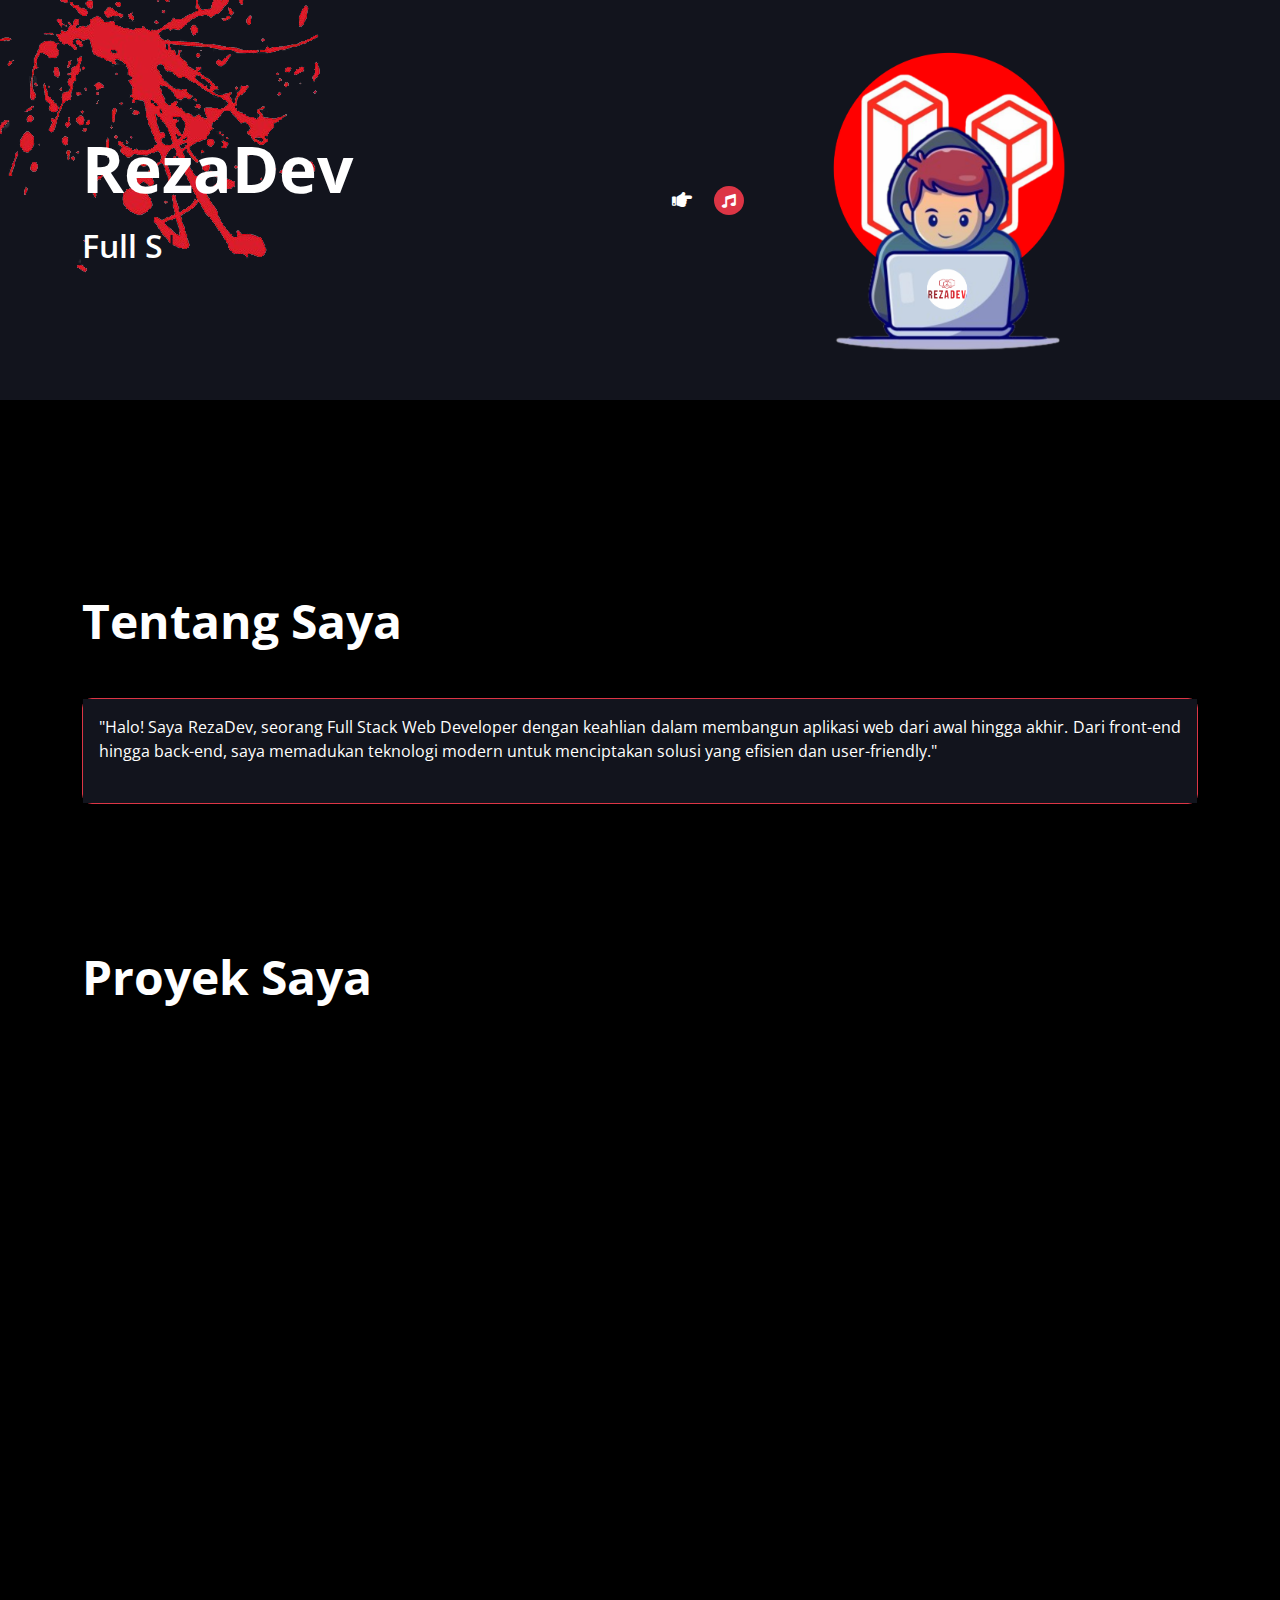
==== index.html @ 7cd66db4 "perbaikan pada bagian footer" ====
<!DOCTYPE html>
<html lang="en">

<head>
    <meta charset="utf-8">
    <title>My-Portfolio</title>
    <meta content="width=device-width, initial-scale=1.0" name="viewport">
    <meta content="" name="keywords">
    <meta content="" name="description">

    <!-- Favicon -->
    <link href="img/favicon.png" rel="icon">

    <!-- Google Web Fonts -->
    <link rel="preconnect" href="https://fonts.googleapis.com">
    <link rel="preconnect" href="https://fonts.gstatic.com" crossorigin>
    <link href="https://fonts.googleapis.com/css2?family=Open+Sans:wght@400;500;600;700;800&display=swap" rel="stylesheet"> 

    <!-- Icon Font Stylesheet -->
    <link href="https://cdnjs.cloudflare.com/ajax/libs/font-awesome/5.10.0/css/all.min.css" rel="stylesheet">
    <link href="https://cdn.jsdelivr.net/npm/bootstrap-icons@1.4.1/font/bootstrap-icons.css" rel="stylesheet">

    <!-- boostrap icon -->
    <link rel="stylesheet" href="https://cdn.jsdelivr.net/npm/bootstrap-icons@1.11.3/font/bootstrap-icons.min.css" />

    <!-- Libraries Stylesheet -->
    <link href="lib/animate/animate.min.css" rel="stylesheet">
    <link href="lib/lightbox/css/lightbox.min.css" rel="stylesheet">
    <link href="lib/owlcarousel/assets/owl.carousel.min.css" rel="stylesheet">

    <!-- Customized Bootstrap Stylesheet -->
    <link href="css/bootstrap.min.css" rel="stylesheet">

    <!-- Template Stylesheet -->
    <link href="css/style.css" rel="stylesheet">
    
    <style>
        /* akhir */
        /* styles.css */
        .shake-button {
        border: none;
        border-radius: 5px;
        cursor: pointer;
        transition: transform 0.2s ease;
        }

        .shake-button.shaking {
        animation: rotating 4s linear infinite;
        }
        .hand-point {
        font-size: 20px;
        background: none;
        border: none;
        color: #ffffff;
        cursor: pointer;
        animation: point 1.5s ease infinite;
        margin-right: 10px;
        }

        @keyframes point {
        0%,
        100% {
            transform: translateX(0);
        }
        50% {
            transform: translateX(-10px);
        }
        }

@keyframes rotating{
    from{
        transform: rotate(0);
    }
    to{
        transform: rotate(360deg);
    }
}
    </style>
</head>

<body data-bs-spy="scroll" data-bs-target=".navbar" data-bs-offset="51">
    <!-- Spinner Start -->
    <div id="spinner" class="show bg-white position-fixed translate-middle w-100 vh-100 top-50 start-50 d-flex align-items-center justify-content-center">
        <div class="spinner-border text-danger" style="width: 3rem; height: 3rem;" role="status">
            <span class="sr-only">Loading...</span>
        </div>
    </div>
    <!-- Spinner End -->


    <!-- Navbar Start -->
    <nav class="navbar navbar-expand-lg bg-white navbar-light fixed-top shadow py-lg-0 px-4 px-lg-5 wow fadeIn" data-wow-delay="0.1s">
        <a href="#" class="navbar-brand d-block d-lg-none">
            <h1 class="text-danger fw-bold m-0">RezaDev</h1>
        </a>
        <button type="button" class="navbar-toggler" data-bs-toggle="collapse" data-bs-target="#navbarCollapse">
            <span class="navbar-toggler-icon"></span>
        </button>
        <div class="collapse navbar-collapse justify-content-between py-4 py-lg-0" id="navbarCollapse">
            <div class="navbar-nav ms-auto py-0">
                <a href="#home" class="nav-item nav-link active">Utama</a>
                <a href="#about" class="nav-item nav-link">Tentang</a>
            </div>
            <div class="navbar-nav me-auto py-0">
                <a href="#project" class="nav-item nav-link">Proyek</a>
                <a href="#contact" class="nav-item nav-link">Kontak</a>
            </div>
        </div>
    </nav>
    <!-- Navbar End -->


    <!-- Header Start -->
    <div class="container-fluid bg-dark my-6 mt-0" id="home">
        <div class="container">
            <div class="row g-5 align-items-center">
                <div class="col-lg-6 py-6 pb-0 pt-lg-0">
                    <h1 class="display-3 mb-3">RezaDev</h1>
                    <h2 class="typed-text-output d-inline"></h2>
                    <div class="typed-text d-none">Full Stack Web Developer</div>
                </div>
                <div class="col-lg-6">
                    <!-- <div class="button-container"> -->
                        <button id="pointingHand" class="hand-point btn btn-danger btn-sm">
                            <i class="fa fa-hand-point-right"></i>
                        </button>
                        <button id="toggleButton" class="shake-button btn btn-danger btn-sm rounded-circle">
                            <i class="fa fa-music"></i>
                        </button>
                    <!-- </div> -->
                        <img class="img-fluid" src="img/profile.png" alt="" width="400px">
                </div>
            </div>
        </div>
    </div>
    <!-- Header End -->
   

    <!-- About Start -->
    <div class="container-xxl py-6" id="about">
        <div class="container">
            <div class="row g-5">
                <div class="col-lg-12 wow fadeInUp" data-wow-delay="0.1s">
                    <div class="d-flex align-items-center mb-5">
                        <div class="col-lg-6">
                            <h1 class="display-5 mb-0">Tentang Saya</h1>
                        </div>
                    </div>
                    <div class="card border-danger">
                        <div class="card-body bg-dark">
                            <p class="mb-4" style="text-align: justify;">"Halo! Saya RezaDev, seorang Full Stack Web Developer dengan keahlian dalam membangun aplikasi web dari awal hingga akhir. Dari front-end hingga back-end, saya memadukan teknologi modern untuk menciptakan solusi yang efisien dan user-friendly."</p>
                        </div>
                    </div>
                </div>
            </div>
        </div>
    </div>
    <!-- About End -->


    <!-- Projects Start -->
    <div class="container-xxl py-6 pt-5" id="project">
        <div class="container">
            <div class="row g-5 mb-5 align-items-center wow fadeInUp" data-wow-delay="0.1s">
                <div class="col-lg-6">
                    <h1 class="display-5 mb-0">Proyek Saya</h1>
                </div>
            </div>
            <div class="row g-4 portfolio-container wow fadeInUp" data-wow-delay="0.1s">
                <div class="col-lg-4 portfolio-item first">
                    <div class="card border-danger bg-dark">
                        <div class="portfolio-img rounded overflow-hidden">
                            <img class="img-fluid" src="img/project-1.png" alt="">
                            <div class="portfolio-btn">
                                <a class="btn btn-lg-square btn-outline-secondary border-2 mx-1" href="img/project-1.png" data-lightbox="portfolio"><i class="fa fa-eye"></i></a>
                                <a class="btn btn-lg-square btn-outline-secondary border-2 mx-1" href=""><i class="fa fa-link"></i></a>
                            </div>
                        </div>
                        <div class="card-body">
                            <p class="card-text">
                                Aplikasi Sistem Informasi Perpustakaan Berbasis Website.
                            </p>
                          <p class="card-text text-dark">
                            <button class="btn btn-success btn-sm">Perpustakaanku.</button>
                          </p>
                        </div>
                      </div>
                </div>
                <div class="col-lg-4 portfolio-item second">
                    <div class="card border-danger bg-dark">
                        <div class="portfolio-img rounded overflow-hidden">
                            <img class="img-fluid" src="img/project-2.png" alt=""> 
                            <div class="portfolio-btn">
                                <a class="btn btn-lg-square btn-outline-secondary border-2 mx-1" href="img/project-2.png" data-lightbox="portfolio"><i class="fa fa-eye"></i></a>
                                <a class="btn btn-lg-square btn-outline-secondary border-2 mx-1" href=""><i class="fa fa-link"></i></a>
                            </div>
                        </div>
                        <div class="card-body">
                            <p class="card-text">
                                Aplikasi Sistem Informasi Akademik Pengajuan Judul Skripsi Berbasis Website.
                            </p>
                          <p class="card-text">
                            <button class="btn btn-success btn-sm">SIM-PJS.</button>
                          </p>
                        </div>
                      </div>
                </div>
                <div class="col-lg-4 portfolio-item first">
                    <div class="card border-danger bg-dark">
                        <div class="portfolio-img rounded overflow-hidden">
                            <img class="img-fluid" src="img/project-3.png" alt=""> 
                            <div class="portfolio-btn">
                                <a class="btn btn-lg-square btn-outline-secondary border-2 mx-1" href="img/project-3.png" data-lightbox="portfolio"><i class="fa fa-eye"></i></a>
                                <a class="btn btn-lg-square btn-outline-secondary border-2 mx-1" href=""><i class="fa fa-link"></i></a>
                            </div>
                        </div>
                        <div class="card-body">
                            <p class="card-text" style="margin-bottom: 40px;">
                                Aplikasi My Portfolio Berbasis Website.
                            </p>
                          <p class="card-text">
                            <button class="btn btn-success btn-sm">Portfolio.</button>
                          </p>
                        </div>
                      </div>
                </div>
                <div class="col-lg-4 portfolio-item first">
                    <div class="card border-danger bg-dark">
                        <div class="portfolio-img rounded overflow-hidden">
                            <img class="img-fluid" src="img/project-4.png" alt=""> 
                            <div class="portfolio-btn">
                                <a class="btn btn-lg-square btn-outline-secondary border-2 mx-1" href="img/project-4.png" data-lightbox="portfolio"><i class="fa fa-eye"></i></a>
                                <a class="btn btn-lg-square btn-outline-secondary border-2 mx-1" href=""><i class="fa fa-link"></i></a>
                            </div>
                        </div>
                        <div class="card-body">
                            <p class="card-text" >
                                Aplikasi Sistem Informasi Voting Pemilihan Ketua & Wakil Osis Berbasis Website.
                            </p>
                          <p class="card-text">
                            <button class="btn btn-success btn-sm">E-Votkos.</button>
                          </p>
                        </div>
                      </div>
                </div>
                <div class="col-lg-4 portfolio-item first">
                    <div class="card border-danger bg-dark">
                        <div class="portfolio-img rounded overflow-hidden">
                            <img class="img-fluid" src="img/project-5.png" alt=""> 
                            <div class="portfolio-btn">
                                <a class="btn btn-lg-square btn-outline-secondary border-2 mx-1" href="img/project-5.png" data-lightbox="portfolio"><i class="fa fa-eye"></i></a>
                                <a class="btn btn-lg-square btn-outline-secondary border-2 mx-1" href=""><i class="fa fa-link"></i></a>
                            </div>
                        </div>
                        <div class="card-body">
                            <p class="card-text" style="margin-bottom: 18px;">
                                Aplikasi Pembelian dan Pemesanan Kopi Berbasis Website.
                            </p>
                          <p class="card-text">
                            <button class="btn btn-danger btn-sm">Tahap Development.</button>
                        </div>
                      </div>
                </div>
                <div class="col-lg-4 portfolio-item first">
                    <div class="card border-danger bg-dark">
                        <div class="portfolio-img rounded overflow-hidden">
                            <img class="img-fluid" src="img/project-6.png" alt=""> 
                            <div class="portfolio-btn">
                                <a class="btn btn-lg-square btn-outline-secondary border-2 mx-1" href="img/project-6.png" data-lightbox="portfolio"><i class="fa fa-eye"></i></a>
                                <a class="btn btn-lg-square btn-outline-secondary border-2 mx-1" href=""><i class="fa fa-link"></i></a>
                            </div>
                        </div>
                        <div class="card-body">
                            <p class="card-text" style="margin-bottom: 40px;">
                                Aplikasi Media Online Berbasis Website.
                            </p>
                          <p class="card-text">
                            <button class="btn btn-danger btn-sm">Tahap Development.</button>
                        </div>
                      </div>
                </div>
                <div class="col-lg-4 portfolio-item first">
                    <div class="card border-danger bg-dark">
                        <div class="portfolio-img rounded overflow-hidden">
                            <img class="img-fluid" src="img/project-7.png" alt=""> 
                            <div class="portfolio-btn">
                                <a class="btn btn-lg-square btn-outline-secondary border-2 mx-1" href="img/project-7.png" data-lightbox="portfolio"><i class="fa fa-eye"></i></a>
                                <a class="btn btn-lg-square btn-outline-secondary border-2 mx-1" href=""><i class="fa fa-link"></i></a>
                            </div>
                        </div>
                        <div class="card-body">
                            <p class="card-text" style="margin-bottom: 40px;">
                                Aplikasi Joki Tugas Website.
                            </p>
                          <p class="card-text">
                            <button class="btn btn-success btn-sm">Satus.</button>
                        </div>
                      </div>
                </div>
            </div>
        </div>
    </div>
    <!-- Projects End -->


    <!-- Contact Start -->
    <div class="container-xxl pb-5" id="contact">
        <div class="container py-5">
            <div class="row g-5 mb-5 wow fadeInUp" data-wow-delay="0.1s">
                <div class="col-lg-6">
                    <h1 class="display-5 mb-0">Mari Bekerja Sama</h1>
                </div>
            </div>
            <div class="row g-5">
                <div class="col-lg-12 col-md-12 wow fadeInUp" data-wow-delay="0.1s">
                    
                    <p class="mb-2">Ikuti saya:</p>
                    <div class="d-flex pt-2">
                        <a class="btn btn-square btn-danger me-2" href=""><i class="fab fa-twitter"></i></a>
                        <a class="btn btn-square btn-danger me-2" href=""><i class="fab fa-instagram"></i></a>
                        <a class="btn btn-square btn-danger me-2" href=""><i class="fab fa-facebook-f"></i></a>
                    </div>
                    <hr class="w-100">
                    <p class="mb-2">Telepon saya:</p>
                    <h3 class="fw-bold">+6282214883684</h3>
                    <hr class="w-100">
                    <p class="mb-2">Email saya:</p>
                    <h3 class="fw-bold">rezamarinda17@gmail.com</h3>
                    <hr class="w-100">
                </div>
            </div>
        </div>
    </div>
    <!-- Contact End -->


    <!-- Map Start -->
    <div class="container-xxl pt-5 px-0 wow fadeInUp" data-wow-delay="0.1s">
        <div class="container-xxl pt-5 px-0">
            <div class="bg-dark">
               <!-- map -->
            </div>
        </div>
    </div>
    <!-- Map End -->


    <!-- Copyright Start -->
    <div class="container-fluid bg-dark text-white py-4 mt-4">
            <div class="container">
                <div class="copyright">
                    <div class="row">
                        <div class="col-md-6 text-center text-md-start mb-3 mb-md-0">
                            &copy; <a class="border-bottom text-danger" href="https://rezamarinda.github.io/">RezaDev</a>, All Right Reserved.
                        </div>
                    </div>
                </div>
                <div class="footer-button">
                    <a href="#" class="footer-link"><i class="bi bi-house-door-fill"></i>Beranda</a>
                    <a href="#about" class="footer-link"><i class="bi bi-info-square-fill"></i>Tentang</a>
                    <a href="#project" class="footer-link"><i class="bi bi-clipboard2-check-fill"></i>Proyek</a>
                    <a href="#contact" class="footer-link"><i class="bi bi-whatsapp"></i>Kontak</a>
                  </div>
            </div>
        </div>
    </div>
    <!-- Copyright End -->
   
    <!-- audio -->
    <audio id="audioPlayer">
    <source src="audio/song.mp3" type="audio/mpeg" class="audio">
    Browser Anda tidak mendukung elemen audio.
    </audio>

    <!-- JavaScript Libraries -->
    <script src="https://code.jquery.com/jquery-3.4.1.min.js"></script>
    <script src="https://cdn.jsdelivr.net/npm/bootstrap@5.0.0/dist/js/bootstrap.bundle.min.js"></script>
    <script src="lib/wow/wow.min.js"></script>
    <script src="lib/easing/easing.min.js"></script>
    <script src="lib/waypoints/waypoints.min.js"></script>
    <script src="lib/typed/typed.min.js"></script>
    <script src="lib/counterup/counterup.min.js"></script>
    <script src="lib/owlcarousel/owl.carousel.min.js"></script>
    <script src="lib/isotope/isotope.pkgd.min.js"></script>
    <script src="lib/lightbox/js/lightbox.min.js"></script>

    <!-- Template Javascript -->
    <script src="js/main.js"></script>
    
    <script>
        document.addEventListener('DOMContentLoaded', function () {
        var toggleButton = document.getElementById('toggleButton');
        var audioPlayer = document.getElementById('audioPlayer');
        var pointingHand = document.getElementById('pointingHand');

        // Mulai memutar audio saat tombol musik ditekan
        toggleButton.addEventListener('click', function () {
            if (audioPlayer.paused) {
            audioPlayer.play(); // Memulai pemutaran audio
            toggleButton.innerHTML = '<i class="fa fa-compact-disc"></i>'; // Mengubah ikon ke naga (sesuai request sebelumnya)
            toggleButton.classList.add('shaking'); // Menambahkan kelas animasi
            pointingHand.style.visibility = 'hidden'; // Sembunyikan tombol tangan dengan mengatur visibilitas
            } else {
            audioPlayer.pause(); // Menghentikan pemutaran audio
            toggleButton.innerHTML = '<i class="fa fa-music"></i>'; // Mengubah ikon ke musik
            toggleButton.classList.remove('shaking'); // Menghapus kelas animasi
            pointingHand.style.visibility = 'visible'; // Tampilkan tombol tangan dengan mengatur visibilitas
            }
        });

        audioPlayer.addEventListener('ended', function () {
            toggleButton.classList.remove('shaking'); // Menghapus kelas animasi saat audio selesai
            toggleButton.innerHTML = '<i class="fa fa-music"></i>'; // Mengubah ikon ke musik saat audio selesai
            pointingHand.style.visibility = 'visible'; // Tampilkan kembali tombol tangan setelah lagu selesai
        });

        // Menambahkan fungsi klik pada tombol tangan yang akan menekan tombol musik
        pointingHand.addEventListener('click', function () {
            toggleButton.click();
        });
        });
    </script>
</body>

</html>
---- css/style.css ----
/********** Template CSS **********/

body {
  background-color: #000000;
}
h1 {
  color: #ffffff;
}
h2 {
  color: #ffffff;
}
h3 {
  color: #ffffff;
}
h4 {
  color: #ffffff;
}
h5 {
  color: #ffffff;
}
p {
  color: white;
}
:root {
  --primary: #6244c5;
  --secondary: #ffc448;
  --light: #fafafb;
  --dark: #12141d;
}

.back-to-top {
  position: fixed;
  display: none;
  right: 45px;
  bottom: 45px;
  z-index: 99;
}

.my-6 {
  margin-top: 6rem;
  margin-bottom: 6rem;
}

.py-6 {
  padding-top: 6rem;
  padding-bottom: 6rem;
}

/*** Spinner ***/
#spinner {
  opacity: 0;
  visibility: hidden;
  transition: opacity 0.5s ease-out, visibility 0s linear 0.5s;
  z-index: 99999;
}

#spinner.show {
  transition: opacity 0.5s ease-out, visibility 0s linear 0s;
  visibility: visible;
  opacity: 1;
}

/*** Button ***/
.btn {
  font-weight: 500;
  transition: 0.5s;
}

.btn.btn-primary,
.btn.btn-secondary {
  color: #ffffff;
}

.btn-square {
  width: 38px;
  height: 38px;
}

.btn-sm-square {
  width: 32px;
  height: 32px;
}

.btn-lg-square {
  width: 48px;
  height: 48px;
}

.btn-square,
.btn-sm-square,
.btn-lg-square {
  padding: 0;
  display: flex;
  align-items: center;
  justify-content: center;
  font-weight: normal;
}

/*** Navbar ***/
.navbar.fixed-top {
  display: none;
  transition: 0.5s;
}

.navbar .navbar-nav .nav-link {
  padding: 20px 15px;
  color: var(--dark);
  font-size: 18px;
  font-weight: 600;
  outline: none;
}

.navbar .navbar-nav .nav-link:hover,
.navbar .navbar-nav .nav-link.active {
  color: red;
}

@media (max-width: 991.98px) {
  .navbar .navbar-nav .nav-link {
    padding: 10px 0;
  }
}

/*** Header ***/
#home {
  margin-bottom: 6rem;
  background: url(../img/bg-header.png) left top no-repeat;
}

.typed-cursor {
  font-size: 30px;
  color: var(--dark);
}

.btn-play {
  position: relative;
  display: block;
  box-sizing: content-box;
  width: 16px;
  height: 26px;
  border-radius: 100%;
  border: none;
  outline: none !important;
  padding: 18px 20px 20px 28px;
  background: var(--primary);
}

.btn-play:before {
  content: '';
  position: absolute;
  z-index: 0;
  left: 50%;
  top: 50%;
  transform: translateX(-50%) translateY(-50%);
  display: block;
  width: 60px;
  height: 60px;
  background: var(--primary);
  border-radius: 100%;
  animation: pulse-border 1500ms ease-out infinite;
}

.btn-play:after {
  content: '';
  position: absolute;
  z-index: 1;
  left: 50%;
  top: 50%;
  transform: translateX(-50%) translateY(-50%);
  display: block;
  width: 60px;
  height: 60px;
  background: #ffffff;
  border-radius: 100%;
  transition: all 200ms;
}

.btn-play span {
  display: block;
  position: relative;
  z-index: 3;
  width: 0;
  height: 0;
  left: -1px;
  border-left: 16px solid var(--primary);
  border-top: 11px solid transparent;
  border-bottom: 11px solid transparent;
}

@keyframes pulse-border {
  0% {
    transform: translateX(-50%) translateY(-50%) translateZ(0) scale(1);
    opacity: 1;
  }

  100% {
    transform: translateX(-50%) translateY(-50%) translateZ(0) scale(2);
    opacity: 0;
  }
}

.modal-video .modal-dialog {
  position: relative;
  max-width: 800px;
  margin: 60px auto 0 auto;
}

.modal-video .modal-body {
  position: relative;
  padding: 0px;
}

.modal-video .close {
  position: absolute;
  width: 30px;
  height: 30px;
  right: 0px;
  top: -30px;
  z-index: 999;
  font-size: 30px;
  font-weight: normal;
  color: #ffffff;
  background: #000000;
  opacity: 1;
}

/*** About ***/

#about .years .display-1 {
  font-size: 10rem;
  line-height: 9rem;
}

#about .years h5 {
  letter-spacing: 30px;
  margin-right: -30px;
}

/*** Skills ***/
#skill .progress {
  height: 5px;
  border-radius: 5px;
}

#skill .progress .progress-bar {
  width: 0px;
  border-radius: 5px;
  transition: 3s;
}

#skill .nav-pills .nav-link {
  color: var(--dark);
}

#skill .nav-pills .nav-link.active {
  color: #ffffff;
}

#skill .tab-content hr {
  width: 30px;
}

/*** Project Portfolio ***/
#portfolio-flters li {
  display: inline-block;
  font-weight: 500;
  color: var(--dark);
  cursor: pointer;
  transition: 0.5s;
  border-bottom: 2px solid transparent;
}

#portfolio-flters li:hover,
#portfolio-flters li.active {
  color: var(--primary);
  border-color: var(--primary);
}

.portfolio-img {
  position: relative;
}

.portfolio-btn {
  position: absolute;
  width: 100%;
  height: 100%;
  top: 0;
  left: 0;
  background: rgba(98, 68, 197, 0.9);
  display: flex;
  align-items: flex-end;
  justify-content: flex-start;
  padding: 30px;
  padding-bottom: 100px !important;
  opacity: 0;
  transition: 0.5s;
}

.portfolio-item:hover .portfolio-btn {
  opacity: 1;
  padding-bottom: 30px !important;
}

/* footer start */
.copyright .row {
  display: block; /* Menampilkan tulisan copyright */
}

.footer-button {
  display: none; /* Sembunyikan tombol di desktop */
  position: fixed; /* Menempatkan tombol di bawah */
  bottom: 0;
  left: 0;
  right: 0;
  background-color: rgb(208, 17, 17); /* Warna latar belakang tombol */
  text-align: center;
  padding: 10px 0;
  box-shadow: 0 -2px 5px rgba(0, 0, 0, 0.3);
  justify-content: space-around; /* Mengatur tombol secara merata */
}

.footer-link {
  color: white; /* Warna teks */
  text-decoration: none; /* Menghilangkan garis bawah */
  font-size: 18px; /* Ukuran font */
  display: flex; /* Menggunakan flex untuk ikon dan teks */
  flex-direction: column; /* Mengatur ikon di atas teks */
  align-items: center; /* Mengatur konten di tengah */
}

.footer-link i {
  font-size: 24px; /* Ukuran ikon */
  margin-bottom: 5px; /* Ruang antara ikon dan teks */
}

.footer-link:hover {
  color: black;
}

/* Media Query untuk tampilan mobile */
@media (max-width: 768px) {
  .copyright {
    display: none; /* Sembunyikan tulisan copyright di mobile */
  }

  .footer-button {
    display: flex; /* Tampilkan tombol di mobile */
  }
}
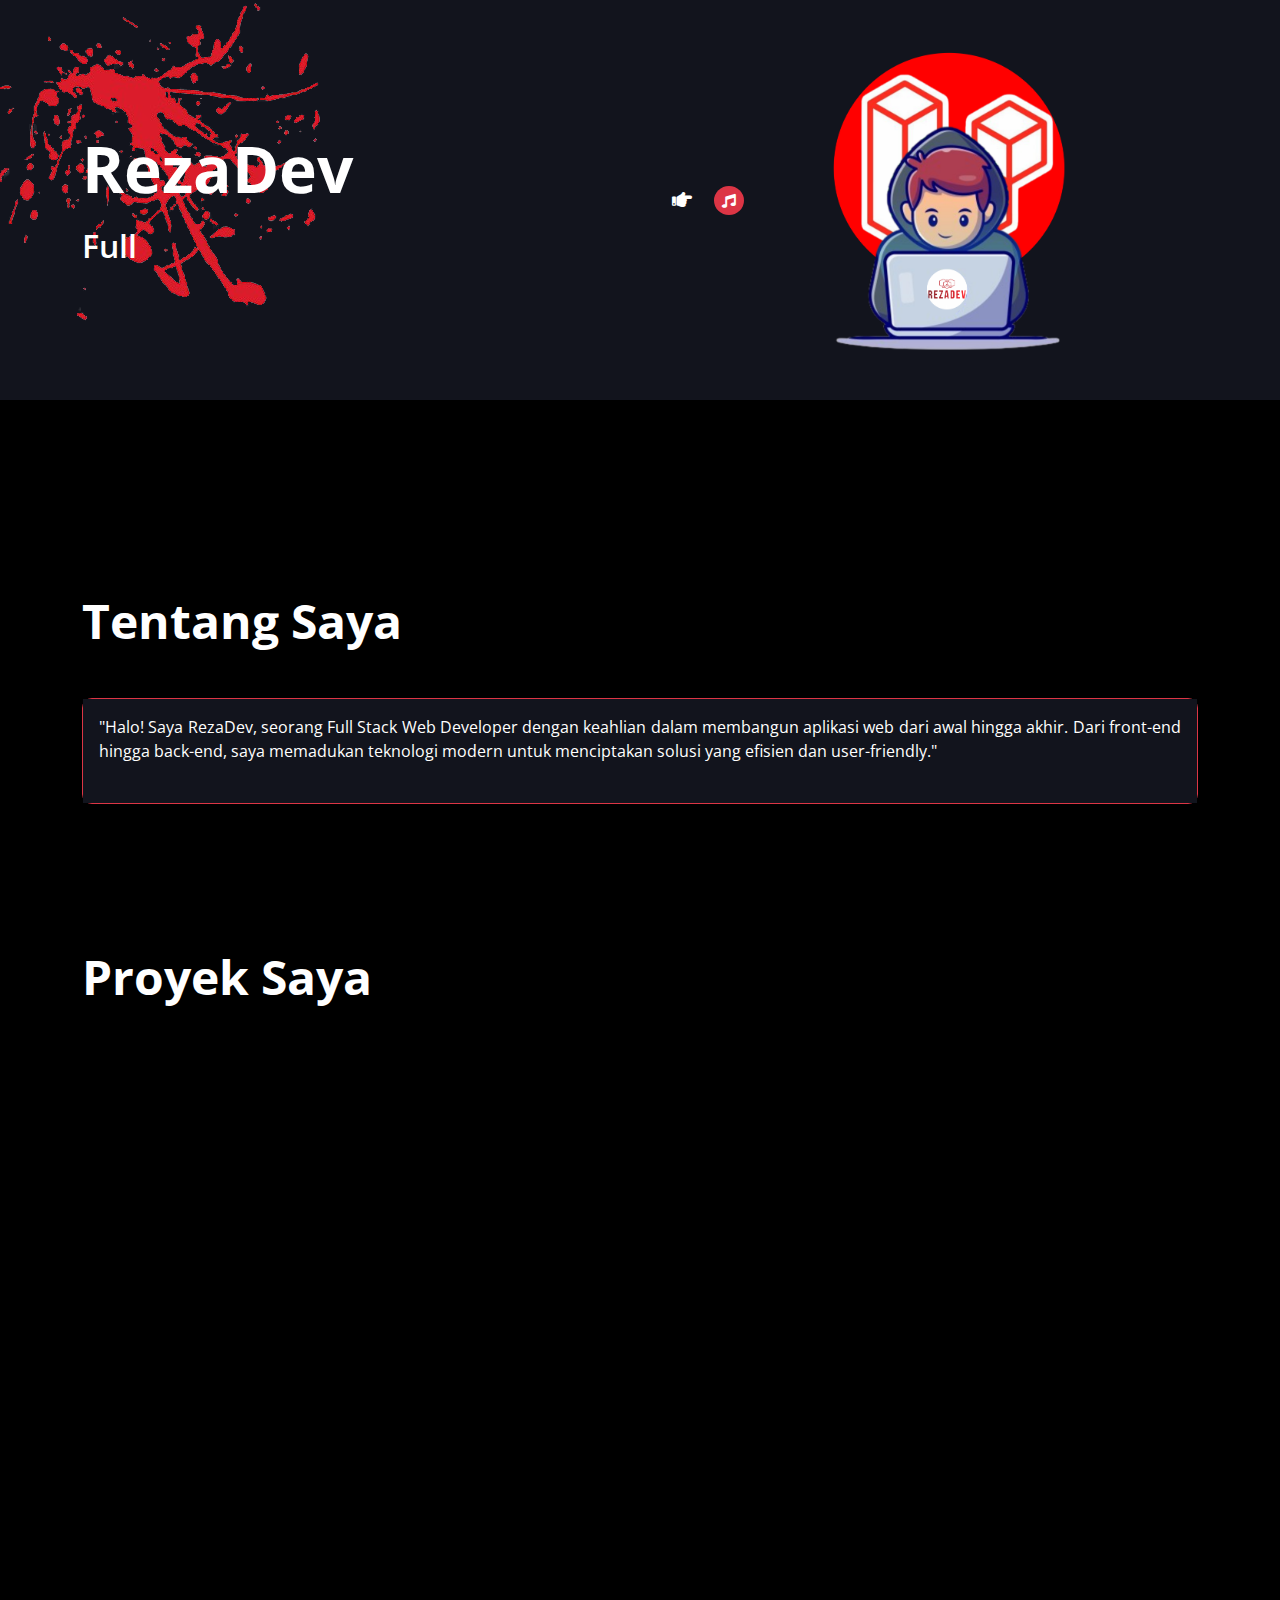
==== commit e8087483: "ubah musik dan juga tampilan" ====
--- a/index.html
+++ b/index.html
@@ -1,53 +1,51 @@
 <!DOCTYPE html>
 <html lang="en">
-
-<head>
-    <meta charset="utf-8">
+  <head>
+    <meta charset="utf-8" />
     <title>My-Portfolio</title>
-    <meta content="width=device-width, initial-scale=1.0" name="viewport">
-    <meta content="" name="keywords">
-    <meta content="" name="description">
+    <meta content="width=device-width, initial-scale=1.0" name="viewport" />
+    <meta content="RezaDev - Full Stack Web Developer" name="keywords" />
+    <meta content="Full Stack, Web Developer, PHP, Laravel, JavaScript, CSS, HTML" name="description" />
 
     <!-- Favicon -->
-    <link href="img/favicon.png" rel="icon">
+    <link href="img/favicon.png" rel="icon" />
 
     <!-- Google Web Fonts -->
-    <link rel="preconnect" href="https://fonts.googleapis.com">
-    <link rel="preconnect" href="https://fonts.gstatic.com" crossorigin>
-    <link href="https://fonts.googleapis.com/css2?family=Open+Sans:wght@400;500;600;700;800&display=swap" rel="stylesheet"> 
+    <link rel="preconnect" href="https://fonts.googleapis.com" />
+    <link rel="preconnect" href="https://fonts.gstatic.com" crossorigin />
+    <link href="https://fonts.googleapis.com/css2?family=Open+Sans:wght@400;500;600;700;800&display=swap" rel="stylesheet" />
 
     <!-- Icon Font Stylesheet -->
-    <link href="https://cdnjs.cloudflare.com/ajax/libs/font-awesome/5.10.0/css/all.min.css" rel="stylesheet">
-    <link href="https://cdn.jsdelivr.net/npm/bootstrap-icons@1.4.1/font/bootstrap-icons.css" rel="stylesheet">
+    <link href="https://cdnjs.cloudflare.com/ajax/libs/font-awesome/5.10.0/css/all.min.css" rel="stylesheet" />
 
     <!-- boostrap icon -->
     <link rel="stylesheet" href="https://cdn.jsdelivr.net/npm/bootstrap-icons@1.11.3/font/bootstrap-icons.min.css" />
 
     <!-- Libraries Stylesheet -->
-    <link href="lib/animate/animate.min.css" rel="stylesheet">
-    <link href="lib/lightbox/css/lightbox.min.css" rel="stylesheet">
-    <link href="lib/owlcarousel/assets/owl.carousel.min.css" rel="stylesheet">
+    <link href="lib/animate/animate.min.css" rel="stylesheet" />
+    <link href="lib/lightbox/css/lightbox.min.css" rel="stylesheet" />
+    <link href="lib/owlcarousel/assets/owl.carousel.min.css" rel="stylesheet" />
 
     <!-- Customized Bootstrap Stylesheet -->
-    <link href="css/bootstrap.min.css" rel="stylesheet">
+    <link href="css/bootstrap.min.css" rel="stylesheet" />
 
     <!-- Template Stylesheet -->
-    <link href="css/style.css" rel="stylesheet">
-    
+    <link href="css/style.css" rel="stylesheet" />
+
     <style>
-        /* akhir */
-        /* styles.css */
-        .shake-button {
+      /* akhir */
+      /* styles.css */
+      .shake-button {
         border: none;
         border-radius: 5px;
         cursor: pointer;
         transition: transform 0.2s ease;
-        }
-
-        .shake-button.shaking {
+      }
+
+      .shake-button.shaking {
         animation: rotating 4s linear infinite;
-        }
-        .hand-point {
+      }
+      .hand-point {
         font-size: 20px;
         background: none;
         border: none;
@@ -55,321 +53,310 @@
         cursor: pointer;
         animation: point 1.5s ease infinite;
         margin-right: 10px;
-        }
-
-        @keyframes point {
+      }
+
+      @keyframes point {
         0%,
         100% {
-            transform: translateX(0);
+          transform: translateX(0);
         }
         50% {
-            transform: translateX(-10px);
+          transform: translateX(-10px);
         }
+      }
+
+      @keyframes rotating {
+        from {
+          transform: rotate(0);
         }
-
-@keyframes rotating{
-    from{
-        transform: rotate(0);
-    }
-    to{
-        transform: rotate(360deg);
-    }
-}
+        to {
+          transform: rotate(360deg);
+        }
+      }
     </style>
-</head>
-
-<body data-bs-spy="scroll" data-bs-target=".navbar" data-bs-offset="51">
+  </head>
+
+  <body data-bs-spy="scroll" data-bs-target=".navbar" data-bs-offset="51">
     <!-- Spinner Start -->
     <div id="spinner" class="show bg-white position-fixed translate-middle w-100 vh-100 top-50 start-50 d-flex align-items-center justify-content-center">
-        <div class="spinner-border text-danger" style="width: 3rem; height: 3rem;" role="status">
-            <span class="sr-only">Loading...</span>
-        </div>
+      <div class="spinner-border text-danger" style="width: 3rem; height: 3rem" role="status">
+        <span class="sr-only">Loading...</span>
+      </div>
     </div>
     <!-- Spinner End -->
-
 
     <!-- Navbar Start -->
     <nav class="navbar navbar-expand-lg bg-white navbar-light fixed-top shadow py-lg-0 px-4 px-lg-5 wow fadeIn" data-wow-delay="0.1s">
-        <a href="#" class="navbar-brand d-block d-lg-none">
-            <h1 class="text-danger fw-bold m-0">RezaDev</h1>
+      <a href="#" class="navbar-brand d-block d-lg-none">
+        <h1 class="text-danger fw-bold m-0">
+          <img src="img/logo.png" width="45px" alt="Logo RezaDev" />
+          RezaDev
+        </h1>
+      </a>
+
+      <button type="button" class="navbar-toggler" data-bs-toggle="collapse" data-bs-target="#navbarCollapse">
+        <span class="navbar-toggler-icon"></span>
+      </button>
+      <div class="collapse navbar-collapse justify-content-between py-4 py-lg-0" id="navbarCollapse">
+        <div class="navbar-nav ms-auto py-0">
+          <a href="#home" class="nav-item nav-link active">Utama</a>
+          <a href="#about" class="nav-item nav-link">Tentang</a>
+        </div>
+        <a href="#" class="navbar-brand-img d-block">
+          <img src="img/logo.png" width="80px" alt="Logo RezaDev" />
         </a>
-        <button type="button" class="navbar-toggler" data-bs-toggle="collapse" data-bs-target="#navbarCollapse">
-            <span class="navbar-toggler-icon"></span>
-        </button>
-        <div class="collapse navbar-collapse justify-content-between py-4 py-lg-0" id="navbarCollapse">
-            <div class="navbar-nav ms-auto py-0">
-                <a href="#home" class="nav-item nav-link active">Utama</a>
-                <a href="#about" class="nav-item nav-link">Tentang</a>
-            </div>
-            <div class="navbar-nav me-auto py-0">
-                <a href="#project" class="nav-item nav-link">Proyek</a>
-                <a href="#contact" class="nav-item nav-link">Kontak</a>
-            </div>
-        </div>
+        <div class="navbar-nav me-auto py-0">
+          <a href="#project" class="nav-item nav-link">Proyek</a>
+          <a href="#contact" class="nav-item nav-link">Kontak</a>
+        </div>
+      </div>
     </nav>
     <!-- Navbar End -->
 
-
     <!-- Header Start -->
     <div class="container-fluid bg-dark my-6 mt-0" id="home">
-        <div class="container">
-            <div class="row g-5 align-items-center">
-                <div class="col-lg-6 py-6 pb-0 pt-lg-0">
-                    <h1 class="display-3 mb-3">RezaDev</h1>
-                    <h2 class="typed-text-output d-inline"></h2>
-                    <div class="typed-text d-none">Full Stack Web Developer</div>
-                </div>
-                <div class="col-lg-6">
-                    <!-- <div class="button-container"> -->
-                        <button id="pointingHand" class="hand-point btn btn-danger btn-sm">
-                            <i class="fa fa-hand-point-right"></i>
-                        </button>
-                        <button id="toggleButton" class="shake-button btn btn-danger btn-sm rounded-circle">
-                            <i class="fa fa-music"></i>
-                        </button>
-                    <!-- </div> -->
-                        <img class="img-fluid" src="img/profile.png" alt="" width="400px">
-                </div>
-            </div>
-        </div>
+      <div class="tech-lines-container"></div>
+      <div class="container">
+        <div class="row g-5 align-items-center">
+          <div class="col-lg-6 py-6 pb-0 pt-lg-0">
+            <h1 class="display-3 mb-3">RezaDev</h1>
+            <h2 class="typed-text-output d-inline"></h2>
+            <div class="typed-text d-none">Full Stack Web Developer</div>
+          </div>
+          <div class="col-lg-6">
+            <!-- <div class="button-container"> -->
+            <button id="pointingHand" class="hand-point btn btn-danger btn-sm">
+              <i class="fa fa-hand-point-right"></i>
+            </button>
+            <button id="toggleButton" class="shake-button btn btn-danger btn-sm rounded-circle">
+              <i class="fa fa-music"></i>
+            </button>
+            <!-- </div> -->
+            <img class="img-fluid" src="img/profile.png" alt="" width="400px" />
+          </div>
+        </div>
+      </div>
     </div>
     <!-- Header End -->
-   
 
     <!-- About Start -->
     <div class="container-xxl py-6" id="about">
-        <div class="container">
-            <div class="row g-5">
-                <div class="col-lg-12 wow fadeInUp" data-wow-delay="0.1s">
-                    <div class="d-flex align-items-center mb-5">
-                        <div class="col-lg-6">
-                            <h1 class="display-5 mb-0">Tentang Saya</h1>
-                        </div>
-                    </div>
-                    <div class="card border-danger">
-                        <div class="card-body bg-dark">
-                            <p class="mb-4" style="text-align: justify;">"Halo! Saya RezaDev, seorang Full Stack Web Developer dengan keahlian dalam membangun aplikasi web dari awal hingga akhir. Dari front-end hingga back-end, saya memadukan teknologi modern untuk menciptakan solusi yang efisien dan user-friendly."</p>
-                        </div>
-                    </div>
-                </div>
-            </div>
-        </div>
+      <div class="container">
+        <div class="row g-5">
+          <div class="col-lg-12 wow fadeInUp" data-wow-delay="0.1s">
+            <div class="d-flex align-items-center mb-5">
+              <div class="col-lg-6">
+                <h1 class="display-5 mb-0">Tentang Saya</h1>
+              </div>
+            </div>
+            <div class="card border-danger">
+              <div class="card-body bg-dark">
+                <p class="mb-4" style="text-align: justify">
+                  "Halo! Saya RezaDev, seorang Full Stack Web Developer dengan keahlian dalam membangun aplikasi web dari awal hingga akhir. Dari front-end hingga back-end, saya memadukan teknologi modern untuk menciptakan solusi yang
+                  efisien dan user-friendly."
+                </p>
+              </div>
+            </div>
+          </div>
+        </div>
+      </div>
     </div>
     <!-- About End -->
-
 
     <!-- Projects Start -->
     <div class="container-xxl py-6 pt-5" id="project">
-        <div class="container">
-            <div class="row g-5 mb-5 align-items-center wow fadeInUp" data-wow-delay="0.1s">
-                <div class="col-lg-6">
-                    <h1 class="display-5 mb-0">Proyek Saya</h1>
-                </div>
-            </div>
-            <div class="row g-4 portfolio-container wow fadeInUp" data-wow-delay="0.1s">
-                <div class="col-lg-4 portfolio-item first">
-                    <div class="card border-danger bg-dark">
-                        <div class="portfolio-img rounded overflow-hidden">
-                            <img class="img-fluid" src="img/project-1.png" alt="">
-                            <div class="portfolio-btn">
-                                <a class="btn btn-lg-square btn-outline-secondary border-2 mx-1" href="img/project-1.png" data-lightbox="portfolio"><i class="fa fa-eye"></i></a>
-                                <a class="btn btn-lg-square btn-outline-secondary border-2 mx-1" href=""><i class="fa fa-link"></i></a>
-                            </div>
-                        </div>
-                        <div class="card-body">
-                            <p class="card-text">
-                                Aplikasi Sistem Informasi Perpustakaan Berbasis Website.
-                            </p>
-                          <p class="card-text text-dark">
-                            <button class="btn btn-success btn-sm">Perpustakaanku.</button>
-                          </p>
-                        </div>
-                      </div>
-                </div>
-                <div class="col-lg-4 portfolio-item second">
-                    <div class="card border-danger bg-dark">
-                        <div class="portfolio-img rounded overflow-hidden">
-                            <img class="img-fluid" src="img/project-2.png" alt=""> 
-                            <div class="portfolio-btn">
-                                <a class="btn btn-lg-square btn-outline-secondary border-2 mx-1" href="img/project-2.png" data-lightbox="portfolio"><i class="fa fa-eye"></i></a>
-                                <a class="btn btn-lg-square btn-outline-secondary border-2 mx-1" href=""><i class="fa fa-link"></i></a>
-                            </div>
-                        </div>
-                        <div class="card-body">
-                            <p class="card-text">
-                                Aplikasi Sistem Informasi Akademik Pengajuan Judul Skripsi Berbasis Website.
-                            </p>
-                          <p class="card-text">
-                            <button class="btn btn-success btn-sm">SIM-PJS.</button>
-                          </p>
-                        </div>
-                      </div>
-                </div>
-                <div class="col-lg-4 portfolio-item first">
-                    <div class="card border-danger bg-dark">
-                        <div class="portfolio-img rounded overflow-hidden">
-                            <img class="img-fluid" src="img/project-3.png" alt=""> 
-                            <div class="portfolio-btn">
-                                <a class="btn btn-lg-square btn-outline-secondary border-2 mx-1" href="img/project-3.png" data-lightbox="portfolio"><i class="fa fa-eye"></i></a>
-                                <a class="btn btn-lg-square btn-outline-secondary border-2 mx-1" href=""><i class="fa fa-link"></i></a>
-                            </div>
-                        </div>
-                        <div class="card-body">
-                            <p class="card-text" style="margin-bottom: 40px;">
-                                Aplikasi My Portfolio Berbasis Website.
-                            </p>
-                          <p class="card-text">
-                            <button class="btn btn-success btn-sm">Portfolio.</button>
-                          </p>
-                        </div>
-                      </div>
-                </div>
-                <div class="col-lg-4 portfolio-item first">
-                    <div class="card border-danger bg-dark">
-                        <div class="portfolio-img rounded overflow-hidden">
-                            <img class="img-fluid" src="img/project-4.png" alt=""> 
-                            <div class="portfolio-btn">
-                                <a class="btn btn-lg-square btn-outline-secondary border-2 mx-1" href="img/project-4.png" data-lightbox="portfolio"><i class="fa fa-eye"></i></a>
-                                <a class="btn btn-lg-square btn-outline-secondary border-2 mx-1" href=""><i class="fa fa-link"></i></a>
-                            </div>
-                        </div>
-                        <div class="card-body">
-                            <p class="card-text" >
-                                Aplikasi Sistem Informasi Voting Pemilihan Ketua & Wakil Osis Berbasis Website.
-                            </p>
-                          <p class="card-text">
-                            <button class="btn btn-success btn-sm">E-Votkos.</button>
-                          </p>
-                        </div>
-                      </div>
-                </div>
-                <div class="col-lg-4 portfolio-item first">
-                    <div class="card border-danger bg-dark">
-                        <div class="portfolio-img rounded overflow-hidden">
-                            <img class="img-fluid" src="img/project-5.png" alt=""> 
-                            <div class="portfolio-btn">
-                                <a class="btn btn-lg-square btn-outline-secondary border-2 mx-1" href="img/project-5.png" data-lightbox="portfolio"><i class="fa fa-eye"></i></a>
-                                <a class="btn btn-lg-square btn-outline-secondary border-2 mx-1" href=""><i class="fa fa-link"></i></a>
-                            </div>
-                        </div>
-                        <div class="card-body">
-                            <p class="card-text" style="margin-bottom: 18px;">
-                                Aplikasi Pembelian dan Pemesanan Kopi Berbasis Website.
-                            </p>
-                          <p class="card-text">
-                            <button class="btn btn-danger btn-sm">Tahap Development.</button>
-                        </div>
-                      </div>
-                </div>
-                <div class="col-lg-4 portfolio-item first">
-                    <div class="card border-danger bg-dark">
-                        <div class="portfolio-img rounded overflow-hidden">
-                            <img class="img-fluid" src="img/project-6.png" alt=""> 
-                            <div class="portfolio-btn">
-                                <a class="btn btn-lg-square btn-outline-secondary border-2 mx-1" href="img/project-6.png" data-lightbox="portfolio"><i class="fa fa-eye"></i></a>
-                                <a class="btn btn-lg-square btn-outline-secondary border-2 mx-1" href=""><i class="fa fa-link"></i></a>
-                            </div>
-                        </div>
-                        <div class="card-body">
-                            <p class="card-text" style="margin-bottom: 40px;">
-                                Aplikasi Media Online Berbasis Website.
-                            </p>
-                          <p class="card-text">
-                            <button class="btn btn-danger btn-sm">Tahap Development.</button>
-                        </div>
-                      </div>
-                </div>
-                <div class="col-lg-4 portfolio-item first">
-                    <div class="card border-danger bg-dark">
-                        <div class="portfolio-img rounded overflow-hidden">
-                            <img class="img-fluid" src="img/project-7.png" alt=""> 
-                            <div class="portfolio-btn">
-                                <a class="btn btn-lg-square btn-outline-secondary border-2 mx-1" href="img/project-7.png" data-lightbox="portfolio"><i class="fa fa-eye"></i></a>
-                                <a class="btn btn-lg-square btn-outline-secondary border-2 mx-1" href=""><i class="fa fa-link"></i></a>
-                            </div>
-                        </div>
-                        <div class="card-body">
-                            <p class="card-text" style="margin-bottom: 40px;">
-                                Aplikasi Joki Tugas Website.
-                            </p>
-                          <p class="card-text">
-                            <button class="btn btn-success btn-sm">Satus.</button>
-                        </div>
-                      </div>
-                </div>
-            </div>
-        </div>
+      <div class="container">
+        <div class="row g-5 mb-5 align-items-center wow fadeInUp" data-wow-delay="0.1s">
+          <div class="col-lg-6">
+            <h1 class="display-5 mb-0">Proyek Saya</h1>
+          </div>
+        </div>
+        <div class="row g-4 portfolio-container wow fadeInUp" data-wow-delay="0.1s">
+          <div class="col-lg-4 portfolio-item first">
+            <div class="card border-danger bg-dark">
+              <div class="portfolio-img rounded overflow-hidden">
+                <img class="img-fluid" src="img/project-1.png" alt="" />
+                <div class="portfolio-btn">
+                  <a class="btn btn-lg-square btn-outline-secondary border-2 mx-1" href="img/project-1.png" data-lightbox="portfolio"><i class="fa fa-eye"></i></a>
+                  <a class="btn btn-lg-square btn-outline-secondary border-2 mx-1" href=""><i class="fa fa-link"></i></a>
+                </div>
+              </div>
+              <div class="card-body">
+                <p class="card-text">Aplikasi Sistem Informasi Perpustakaan Berbasis Website.</p>
+                <p class="card-text text-dark">
+                  <button class="btn btn-success btn-sm">Perpustakaanku.</button>
+                </p>
+              </div>
+            </div>
+          </div>
+          <div class="col-lg-4 portfolio-item second">
+            <div class="card border-danger bg-dark">
+              <div class="portfolio-img rounded overflow-hidden">
+                <img class="img-fluid" src="img/project-2.png" alt="" />
+                <div class="portfolio-btn">
+                  <a class="btn btn-lg-square btn-outline-secondary border-2 mx-1" href="img/project-2.png" data-lightbox="portfolio"><i class="fa fa-eye"></i></a>
+                  <a class="btn btn-lg-square btn-outline-secondary border-2 mx-1" href=""><i class="fa fa-link"></i></a>
+                </div>
+              </div>
+              <div class="card-body">
+                <p class="card-text">Aplikasi Sistem Informasi Akademik Pengajuan Judul Skripsi Berbasis Website.</p>
+                <p class="card-text">
+                  <button class="btn btn-success btn-sm">SIM-PJS.</button>
+                </p>
+              </div>
+            </div>
+          </div>
+          <div class="col-lg-4 portfolio-item first">
+            <div class="card border-danger bg-dark">
+              <div class="portfolio-img rounded overflow-hidden">
+                <img class="img-fluid" src="img/project-3.png" alt="" />
+                <div class="portfolio-btn">
+                  <a class="btn btn-lg-square btn-outline-secondary border-2 mx-1" href="img/project-3.png" data-lightbox="portfolio"><i class="fa fa-eye"></i></a>
+                  <a class="btn btn-lg-square btn-outline-secondary border-2 mx-1" href=""><i class="fa fa-link"></i></a>
+                </div>
+              </div>
+              <div class="card-body">
+                <p class="card-text" style="margin-bottom: 40px">Aplikasi My Portfolio Berbasis Website.</p>
+                <p class="card-text">
+                  <button class="btn btn-success btn-sm">Portfolio.</button>
+                </p>
+              </div>
+            </div>
+          </div>
+          <div class="col-lg-4 portfolio-item first">
+            <div class="card border-danger bg-dark">
+              <div class="portfolio-img rounded overflow-hidden">
+                <img class="img-fluid" src="img/project-4.png" alt="" />
+                <div class="portfolio-btn">
+                  <a class="btn btn-lg-square btn-outline-secondary border-2 mx-1" href="img/project-4.png" data-lightbox="portfolio"><i class="fa fa-eye"></i></a>
+                  <a class="btn btn-lg-square btn-outline-secondary border-2 mx-1" href=""><i class="fa fa-link"></i></a>
+                </div>
+              </div>
+              <div class="card-body">
+                <p class="card-text">Aplikasi Sistem Informasi Voting Pemilihan Ketua & Wakil Osis Berbasis Website.</p>
+                <p class="card-text">
+                  <button class="btn btn-success btn-sm">E-Votkos.</button>
+                </p>
+              </div>
+            </div>
+          </div>
+          <div class="col-lg-4 portfolio-item first">
+            <div class="card border-danger bg-dark">
+              <div class="portfolio-img rounded overflow-hidden">
+                <img class="img-fluid" src="img/project-5.png" alt="" />
+                <div class="portfolio-btn">
+                  <a class="btn btn-lg-square btn-outline-secondary border-2 mx-1" href="img/project-5.png" data-lightbox="portfolio"><i class="fa fa-eye"></i></a>
+                  <a class="btn btn-lg-square btn-outline-secondary border-2 mx-1" href=""><i class="fa fa-link"></i></a>
+                </div>
+              </div>
+              <div class="card-body">
+                <p class="card-text" style="margin-bottom: 18px">Aplikasi Pembelian dan Pemesanan Kopi Berbasis Website.</p>
+                <p class="card-text">
+                  <button class="btn btn-danger btn-sm">Tahap Development.</button>
+                </p>
+              </div>
+            </div>
+          </div>
+          <div class="col-lg-4 portfolio-item first">
+            <div class="card border-danger bg-dark">
+              <div class="portfolio-img rounded overflow-hidden">
+                <img class="img-fluid" src="img/project-6.png" alt="" />
+                <div class="portfolio-btn">
+                  <a class="btn btn-lg-square btn-outline-secondary border-2 mx-1" href="img/project-6.png" data-lightbox="portfolio"><i class="fa fa-eye"></i></a>
+                  <a class="btn btn-lg-square btn-outline-secondary border-2 mx-1" href=""><i class="fa fa-link"></i></a>
+                </div>
+              </div>
+              <div class="card-body">
+                <p class="card-text" style="margin-bottom: 40px">Aplikasi Media Online Berbasis Website.</p>
+                <p class="card-text">
+                  <button class="btn btn-danger btn-sm">Tahap Development.</button>
+                </p>
+              </div>
+            </div>
+          </div>
+          <div class="col-lg-4 portfolio-item first">
+            <div class="card border-danger bg-dark">
+              <div class="portfolio-img rounded overflow-hidden">
+                <img class="img-fluid" src="img/project-7.png" alt="" />
+                <div class="portfolio-btn">
+                  <a class="btn btn-lg-square btn-outline-secondary border-2 mx-1" href="img/project-7.png" data-lightbox="portfolio"><i class="fa fa-eye"></i></a>
+                  <a class="btn btn-lg-square btn-outline-secondary border-2 mx-1" href=""><i class="fa fa-link"></i></a>
+                </div>
+              </div>
+              <div class="card-body">
+                <p class="card-text" style="margin-bottom: 40px">Aplikasi Joki Tugas Website.</p>
+                <p class="card-text">
+                  <button class="btn btn-success btn-sm">Satus.</button>
+                </p>
+              </div>
+            </div>
+          </div>
+        </div>
+      </div>
     </div>
     <!-- Projects End -->
-
 
     <!-- Contact Start -->
     <div class="container-xxl pb-5" id="contact">
-        <div class="container py-5">
-            <div class="row g-5 mb-5 wow fadeInUp" data-wow-delay="0.1s">
-                <div class="col-lg-6">
-                    <h1 class="display-5 mb-0">Mari Bekerja Sama</h1>
-                </div>
-            </div>
-            <div class="row g-5">
-                <div class="col-lg-12 col-md-12 wow fadeInUp" data-wow-delay="0.1s">
-                    
-                    <p class="mb-2">Ikuti saya:</p>
-                    <div class="d-flex pt-2">
-                        <a class="btn btn-square btn-danger me-2" href=""><i class="fab fa-twitter"></i></a>
-                        <a class="btn btn-square btn-danger me-2" href=""><i class="fab fa-instagram"></i></a>
-                        <a class="btn btn-square btn-danger me-2" href=""><i class="fab fa-facebook-f"></i></a>
-                    </div>
-                    <hr class="w-100">
-                    <p class="mb-2">Telepon saya:</p>
-                    <h3 class="fw-bold">+6282214883684</h3>
-                    <hr class="w-100">
-                    <p class="mb-2">Email saya:</p>
-                    <h3 class="fw-bold">rezamarinda17@gmail.com</h3>
-                    <hr class="w-100">
-                </div>
-            </div>
-        </div>
+      <div class="container py-5">
+        <div class="row g-5 mb-5 wow fadeInUp" data-wow-delay="0.1s">
+          <div class="col-lg-6">
+            <h1 class="display-5 mb-0">Mari Bekerja Sama</h1>
+          </div>
+        </div>
+        <div class="row g-5">
+          <div class="col-lg-12 col-md-12 wow fadeInUp" data-wow-delay="0.1s">
+            <p class="mb-2">Ikuti saya:</p>
+            <div class="d-flex pt-2">
+              <a class="btn btn-square btn-danger me-2" href=""><i class="fab fa-twitter"></i></a>
+              <a class="btn btn-square btn-danger me-2" href=""><i class="fab fa-instagram"></i></a>
+              <a class="btn btn-square btn-danger me-2" href=""><i class="fab fa-facebook-f"></i></a>
+            </div>
+            <hr class="w-100" />
+            <p class="mb-2">Telepon saya:</p>
+            <h3 class="fw-bold">+6282214883684</h3>
+            <hr class="w-100" />
+            <p class="mb-2">Email saya:</p>
+            <h3 class="fw-bold">rezamarinda17@gmail.com</h3>
+            <hr class="w-100" />
+          </div>
+        </div>
+      </div>
     </div>
     <!-- Contact End -->
-
 
     <!-- Map Start -->
     <div class="container-xxl pt-5 px-0 wow fadeInUp" data-wow-delay="0.1s">
-        <div class="container-xxl pt-5 px-0">
-            <div class="bg-dark">
-               <!-- map -->
-            </div>
-        </div>
+      <div class="container-xxl pt-5 px-0">
+        <div class="bg-dark">
+          <!-- map -->
+        </div>
+      </div>
     </div>
     <!-- Map End -->
-
 
     <!-- Copyright Start -->
     <div class="container-fluid bg-dark text-white py-4 mt-4">
-            <div class="container">
-                <div class="copyright">
-                    <div class="row">
-                        <div class="col-md-6 text-center text-md-start mb-3 mb-md-0">
-                            &copy; <a class="border-bottom text-danger" href="https://rezamarinda.github.io/">RezaDev</a>, All Right Reserved.
-                        </div>
-                    </div>
-                </div>
-                <div class="footer-button">
-                    <a href="#" class="footer-link"><i class="bi bi-house-door-fill"></i>Beranda</a>
-                    <a href="#about" class="footer-link"><i class="bi bi-info-square-fill"></i>Tentang</a>
-                    <a href="#project" class="footer-link"><i class="bi bi-clipboard2-check-fill"></i>Proyek</a>
-                    <a href="#contact" class="footer-link"><i class="bi bi-whatsapp"></i>Kontak</a>
-                  </div>
-            </div>
-        </div>
+      <div class="container">
+        <div class="copyright">
+          <div class="row">
+            <div class="col-md-6 text-center text-md-start mb-3 mb-md-0">&copy; <a class="border-bottom text-danger" href="https://rezamarinda.github.io/">RezaDev</a>, All Right Reserved.</div>
+          </div>
+        </div>
+        <div class="footer-button footerbutton">
+          <a href="#home" class="footer-link"><i class="bi bi-house-door-fill"></i>Beranda</a>
+          <a href="#about" class="footer-link"><i class="bi bi-info-square-fill"></i>Tentang</a>
+          <a href="#project" class="footer-link"><i class="bi bi-clipboard2-check-fill"></i>Proyek</a>
+          <a href="#contact" class="footer-link"><i class="bi bi-whatsapp"></i>Kontak</a>
+        </div>
+      </div>
     </div>
     <!-- Copyright End -->
-   
+
     <!-- audio -->
     <audio id="audioPlayer">
-    <source src="audio/song.mp3" type="audio/mpeg" class="audio">
-    Browser Anda tidak mendukung elemen audio.
+      <source src="audio/song.mp3" type="audio/mpeg" class="audio" />
+      Browser Anda tidak mendukung elemen audio.
     </audio>
 
     <!-- JavaScript Libraries -->
@@ -386,40 +373,39 @@
 
     <!-- Template Javascript -->
     <script src="js/main.js"></script>
-    
+
     <script>
-        document.addEventListener('DOMContentLoaded', function () {
+      document.addEventListener('DOMContentLoaded', function () {
         var toggleButton = document.getElementById('toggleButton');
         var audioPlayer = document.getElementById('audioPlayer');
         var pointingHand = document.getElementById('pointingHand');
 
         // Mulai memutar audio saat tombol musik ditekan
         toggleButton.addEventListener('click', function () {
-            if (audioPlayer.paused) {
+          if (audioPlayer.paused) {
             audioPlayer.play(); // Memulai pemutaran audio
             toggleButton.innerHTML = '<i class="fa fa-compact-disc"></i>'; // Mengubah ikon ke naga (sesuai request sebelumnya)
             toggleButton.classList.add('shaking'); // Menambahkan kelas animasi
             pointingHand.style.visibility = 'hidden'; // Sembunyikan tombol tangan dengan mengatur visibilitas
-            } else {
+          } else {
             audioPlayer.pause(); // Menghentikan pemutaran audio
             toggleButton.innerHTML = '<i class="fa fa-music"></i>'; // Mengubah ikon ke musik
             toggleButton.classList.remove('shaking'); // Menghapus kelas animasi
             pointingHand.style.visibility = 'visible'; // Tampilkan tombol tangan dengan mengatur visibilitas
-            }
+          }
         });
 
         audioPlayer.addEventListener('ended', function () {
-            toggleButton.classList.remove('shaking'); // Menghapus kelas animasi saat audio selesai
-            toggleButton.innerHTML = '<i class="fa fa-music"></i>'; // Mengubah ikon ke musik saat audio selesai
-            pointingHand.style.visibility = 'visible'; // Tampilkan kembali tombol tangan setelah lagu selesai
+          toggleButton.classList.remove('shaking'); // Menghapus kelas animasi saat audio selesai
+          toggleButton.innerHTML = '<i class="fa fa-music"></i>'; // Mengubah ikon ke musik saat audio selesai
+          pointingHand.style.visibility = 'visible'; // Tampilkan kembali tombol tangan setelah lagu selesai
         });
 
         // Menambahkan fungsi klik pada tombol tangan yang akan menekan tombol musik
         pointingHand.addEventListener('click', function () {
-            toggleButton.click();
+          toggleButton.click();
         });
-        });
+      });
     </script>
-</body>
-
+  </body>
 </html>
--- a/css/style.css
+++ b/css/style.css
@@ -125,6 +125,7 @@
 #home {
   margin-bottom: 6rem;
   background: url(../img/bg-header.png) left top no-repeat;
+  overflow: hidden; /* Menghindari garis keluar dari area carousel */
 }
 
 .typed-cursor {
@@ -312,29 +313,27 @@
   bottom: 0;
   left: 0;
   right: 0;
-  background-color: rgb(208, 17, 17); /* Warna latar belakang tombol */
+  background-color: #fff; /* Warna latar belakang tombol */
   text-align: center;
-  padding: 10px 0;
   box-shadow: 0 -2px 5px rgba(0, 0, 0, 0.3);
   justify-content: space-around; /* Mengatur tombol secara merata */
 }
 
 .footer-link {
-  color: white; /* Warna teks */
+  color: black; /* Warna teks */
   text-decoration: none; /* Menghilangkan garis bawah */
-  font-size: 18px; /* Ukuran font */
+  font-size: 10px; /* Ukuran font */
   display: flex; /* Menggunakan flex untuk ikon dan teks */
   flex-direction: column; /* Mengatur ikon di atas teks */
   align-items: center; /* Mengatur konten di tengah */
 }
 
 .footer-link i {
-  font-size: 24px; /* Ukuran ikon */
-  margin-bottom: 5px; /* Ruang antara ikon dan teks */
+  font-size: 20px; /* Ukuran ikon */
 }
 
 .footer-link:hover {
-  color: black;
+  color: red;
 }
 
 /* Media Query untuk tampilan mobile */
@@ -346,4 +345,59 @@
   .footer-button {
     display: flex; /* Tampilkan tombol di mobile */
   }
-}
+
+  .navbar-brand-img img {
+    display: none;
+  }
+}
+
+/* Animasi teks */
+@keyframes slideIn {
+  0% {
+    opacity: 0;
+    transform: translateY(100px);
+  }
+  100% {
+    opacity: 1;
+    transform: translateY(0);
+  }
+}
+
+.snowflakes {
+  position: absolute;
+  top: 0;
+  left: 0;
+  width: 100%;
+  height: 100%;
+  pointer-events: none;
+}
+
+/* Garis teknologi */
+.tech-line {
+  position: absolute;
+  left: 0; /* Mulai dari kiri */
+  white-space: nowrap; /* Agar teks tidak terpotong */
+  color: rgb(0, 255, 0);
+  opacity: 0; /* Awalnya tidak terlihat */
+  animation: fall linear forwards, fade 1s forwards; /* Animasi jatuh dan memudar */
+}
+
+@keyframes fall {
+  0% {
+    transform: translateY(-100%); /* Mulai dari atas */
+    opacity: 1; /* Tampil pada awal animasi */
+  }
+  100% {
+    transform: translateY(100vh); /* Jatuh ke bawah layar */
+    opacity: 0; /* Memudar saat jatuh */
+  }
+}
+
+@keyframes fade {
+  0% {
+    opacity: 1; /* Tampil pada awal animasi */
+  }
+  100% {
+    opacity: 0; /* Memudar saat jatuh */
+  }
+}
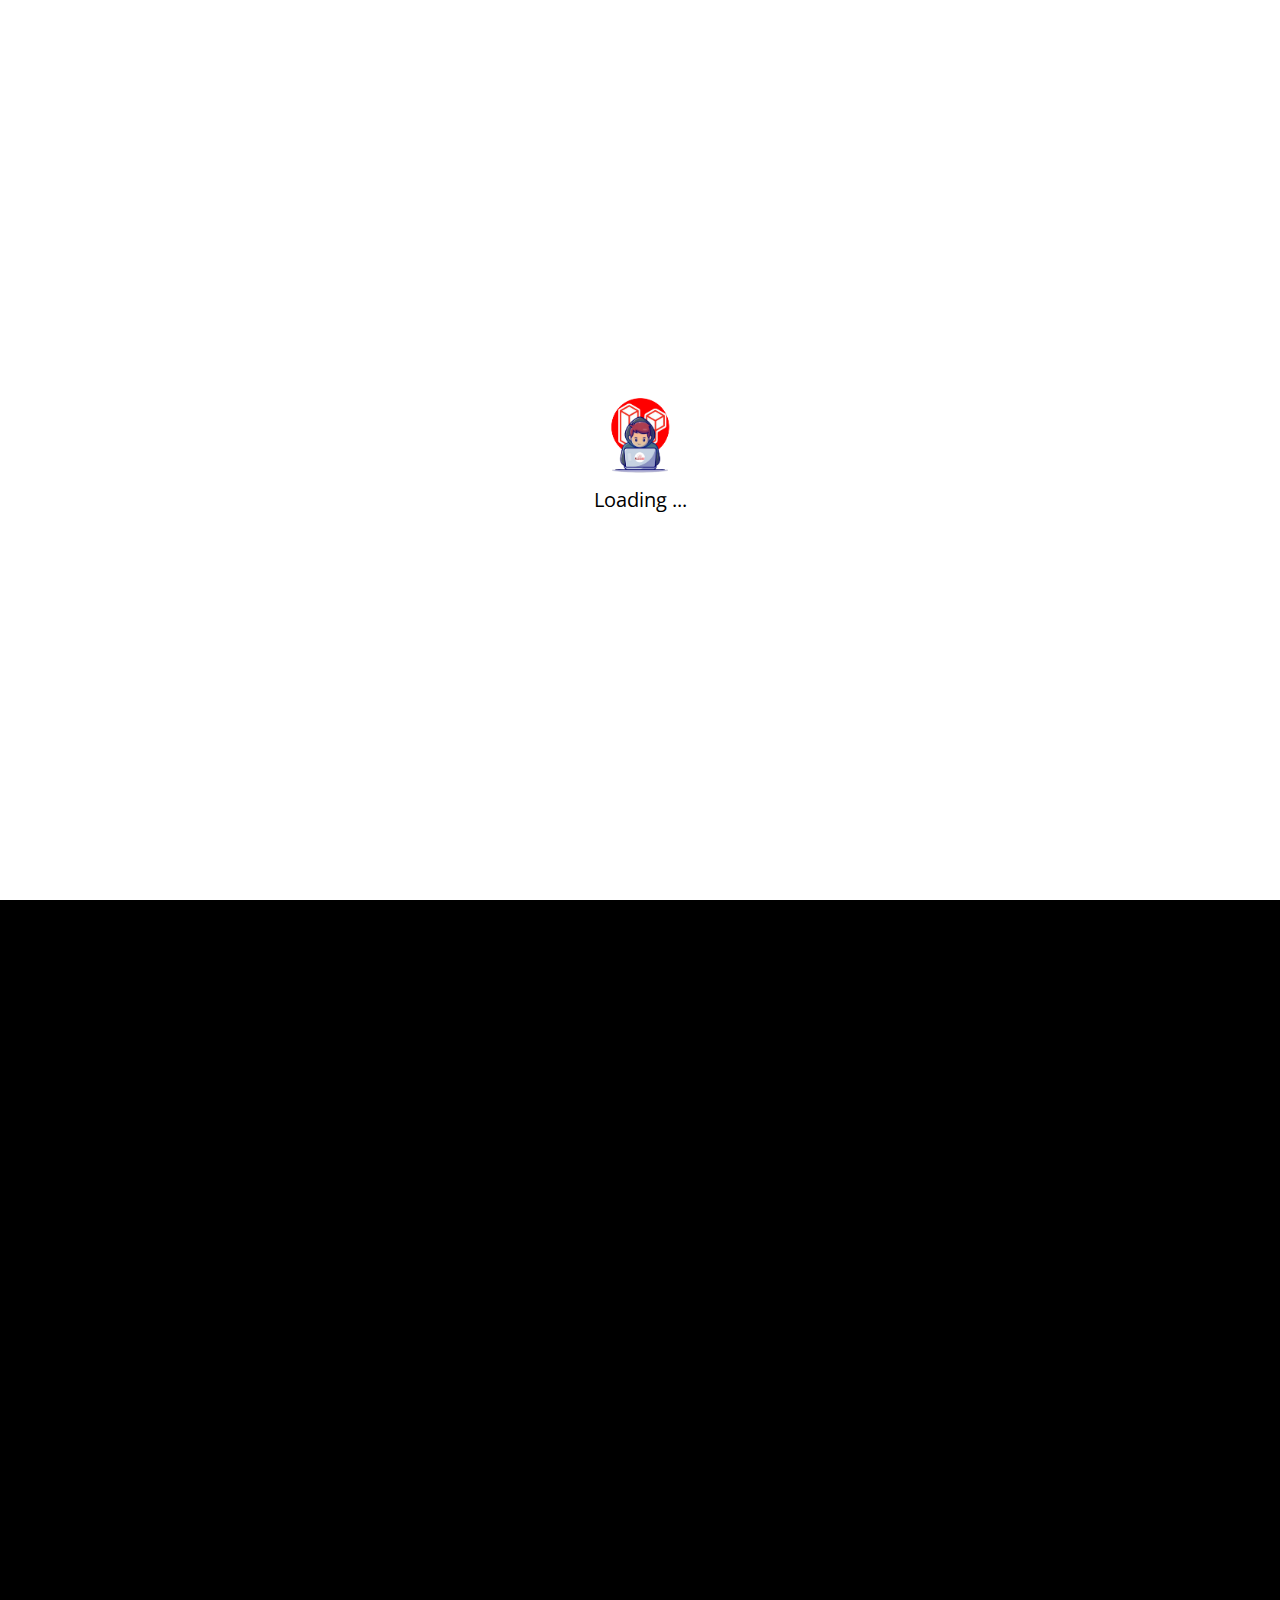
==== commit 30018635: "update header" ====
--- a/index.html
+++ b/index.html
@@ -79,10 +79,13 @@
   <body data-bs-spy="scroll" data-bs-target=".navbar" data-bs-offset="51">
     <!-- Spinner Start -->
     <div id="spinner" class="show bg-white position-fixed translate-middle w-100 vh-100 top-50 start-50 d-flex align-items-center justify-content-center">
-      <div class="spinner-border text-danger" style="width: 3rem; height: 3rem" role="status">
-        <span class="sr-only">Loading...</span>
-      </div>
-    </div>
+      <img src="img/profile.png" alt="Laptop" class="laptop" />
+      <div class="loading-container">
+        <span class="loading-text">Loading</span>
+        <span class="dots"></span>
+      </div>
+    </div>
+
     <!-- Spinner End -->
 
     <!-- Navbar Start -->
@@ -112,32 +115,33 @@
       </div>
     </nav>
     <!-- Navbar End -->
-
-    <!-- Header Start -->
-    <div class="container-fluid bg-dark my-6 mt-0" id="home">
-      <div class="tech-lines-container"></div>
-      <div class="container">
-        <div class="row g-5 align-items-center">
-          <div class="col-lg-6 py-6 pb-0 pt-lg-0">
-            <h1 class="display-3 mb-3">RezaDev</h1>
-            <h2 class="typed-text-output d-inline"></h2>
-            <div class="typed-text d-none">Full Stack Web Developer</div>
-          </div>
-          <div class="col-lg-6">
-            <!-- <div class="button-container"> -->
-            <button id="pointingHand" class="hand-point btn btn-danger btn-sm">
-              <i class="fa fa-hand-point-right"></i>
-            </button>
-            <button id="toggleButton" class="shake-button btn btn-danger btn-sm rounded-circle">
-              <i class="fa fa-music"></i>
-            </button>
-            <!-- </div> -->
-            <img class="img-fluid" src="img/profile.png" alt="" width="400px" />
-          </div>
-        </div>
-      </div>
-    </div>
-    <!-- Header End -->
+    <div class="neon-background">
+      <!-- Header Start -->
+      <div class="container-fluid my-6 mt-0" id="home">
+        <div class="tech-lines-container"></div>
+        <div class="container">
+          <div class="row g-5 align-items-center">
+            <div class="col-lg-6 py-6 pb-0 pt-lg-0">
+              <h1 class="display-3 mb-3">RezaDev</h1>
+              <h2 class="typed-text-output d-inline"></h2>
+              <div class="typed-text d-none">Full Stack Web Developer</div>
+            </div>
+            <div class="col-lg-6">
+              <!-- <div class="button-container"> -->
+              <button id="pointingHand" class="hand-point btn btn-danger btn-sm">
+                <i class="fa fa-hand-point-right"></i>
+              </button>
+              <button id="toggleButton" class="shake-button btn btn-danger btn-sm rounded-circle">
+                <i class="fa fa-music"></i>
+              </button>
+              <!-- </div> -->
+              <img class="img-fluid" src="img/profile.png" alt="" width="400px" />
+            </div>
+          </div>
+        </div>
+      </div>
+      <!-- Header End -->
+    </div>
 
     <!-- About Start -->
     <div class="container-xxl py-6" id="about">
@@ -347,7 +351,7 @@
           <a href="#home" class="footer-link"><i class="bi bi-house-door-fill"></i>Beranda</a>
           <a href="#about" class="footer-link"><i class="bi bi-info-square-fill"></i>Tentang</a>
           <a href="#project" class="footer-link"><i class="bi bi-clipboard2-check-fill"></i>Proyek</a>
-          <a href="#contact" class="footer-link"><i class="bi bi-whatsapp"></i>Kontak</a>
+          <a href="#contact" class="footer-link"><i class="bi bi-person-square"></i>Kontak</a>
         </div>
       </div>
     </div>
--- a/css/style.css
+++ b/css/style.css
@@ -1,5 +1,3 @@
-/********** Template CSS **********/
-
 body {
   background-color: #000000;
 }
@@ -46,18 +44,57 @@
   padding-bottom: 6rem;
 }
 
-/*** Spinner ***/
+/* Spinner container */
 #spinner {
-  opacity: 0;
-  visibility: hidden;
-  transition: opacity 0.5s ease-out, visibility 0s linear 0.5s;
+  opacity: 1;
+  visibility: visible;
   z-index: 99999;
-}
-
-#spinner.show {
-  transition: opacity 0.5s ease-out, visibility 0s linear 0s;
-  visibility: visible;
-  opacity: 1;
+  text-align: center; /* Center text */
+  display: flex; /* Menggunakan Flexbox */
+  flex-direction: column; /* Menumpuk secara vertikal */
+  align-items: center; /* Memusatkan konten */
+  justify-content: center; /* Memusatkan konten */
+  height: 100vh; /* Mengisi tinggi layar */
+  width: 100vw; /* Mengisi lebar layar */
+  position: fixed; /* Memperbaiki posisi */
+  background-color: white; /* Warna latar belakang */
+  transition: opacity 0.5s ease, visibility 0s linear 0.5s; /* Tambahkan transisi */
+}
+
+/* Gambar */
+.laptop {
+  width: 100px; /* Sesuaikan ukuran gambar */
+  height: auto; /* Untuk menjaga proporsi gambar */
+}
+
+/* Loading text container */
+.loading-container {
+  display: flex; /* Menggunakan Flexbox untuk teks dan titik */
+  align-items: center; /* Memusatkan konten secara vertikal */
+  font-size: 20px; /* Ukuran font teks */
+  color: black;
+}
+
+/* Dots styling */
+.dots {
+  display: flex; /* Menggunakan flex untuk menempatkan titik dalam satu baris */
+  margin-left: 5px; /* Jarak antara teks dan titik */
+}
+
+.dot {
+  display: inline-block;
+  opacity: 0; /* Awalnya tidak terlihat */
+  transition: opacity 0.3s ease;
+}
+
+/* Animasi untuk munculnya titik */
+@keyframes dot-appear {
+  0% {
+    opacity: 0;
+  }
+  100% {
+    opacity: 1;
+  }
 }
 
 /*** Button ***/
@@ -126,11 +163,14 @@
   margin-bottom: 6rem;
   background: url(../img/bg-header.png) left top no-repeat;
   overflow: hidden; /* Menghindari garis keluar dari area carousel */
+  height: 100vh;
+  position: relative; /* Pastikan posisi relatif untuk pseudo-element */
+  overflow: hidden; /* Menghindari garis keluar dari area carousel */
 }
 
 .typed-cursor {
   font-size: 30px;
-  color: var(--dark);
+  color: red;
 }
 
 .btn-play {
@@ -311,6 +351,7 @@
   display: none; /* Sembunyikan tombol di desktop */
   position: fixed; /* Menempatkan tombol di bawah */
   bottom: 0;
+  padding: 5px 0;
   left: 0;
   right: 0;
   background-color: #fff; /* Warna latar belakang tombol */
@@ -322,7 +363,7 @@
 .footer-link {
   color: black; /* Warna teks */
   text-decoration: none; /* Menghilangkan garis bawah */
-  font-size: 10px; /* Ukuran font */
+  font-size: 15px; /* Ukuran font */
   display: flex; /* Menggunakan flex untuk ikon dan teks */
   flex-direction: column; /* Mengatur ikon di atas teks */
   align-items: center; /* Mengatur konten di tengah */
@@ -361,15 +402,6 @@
     opacity: 1;
     transform: translateY(0);
   }
-}
-
-.snowflakes {
-  position: absolute;
-  top: 0;
-  left: 0;
-  width: 100%;
-  height: 100%;
-  pointer-events: none;
 }
 
 /* Garis teknologi */
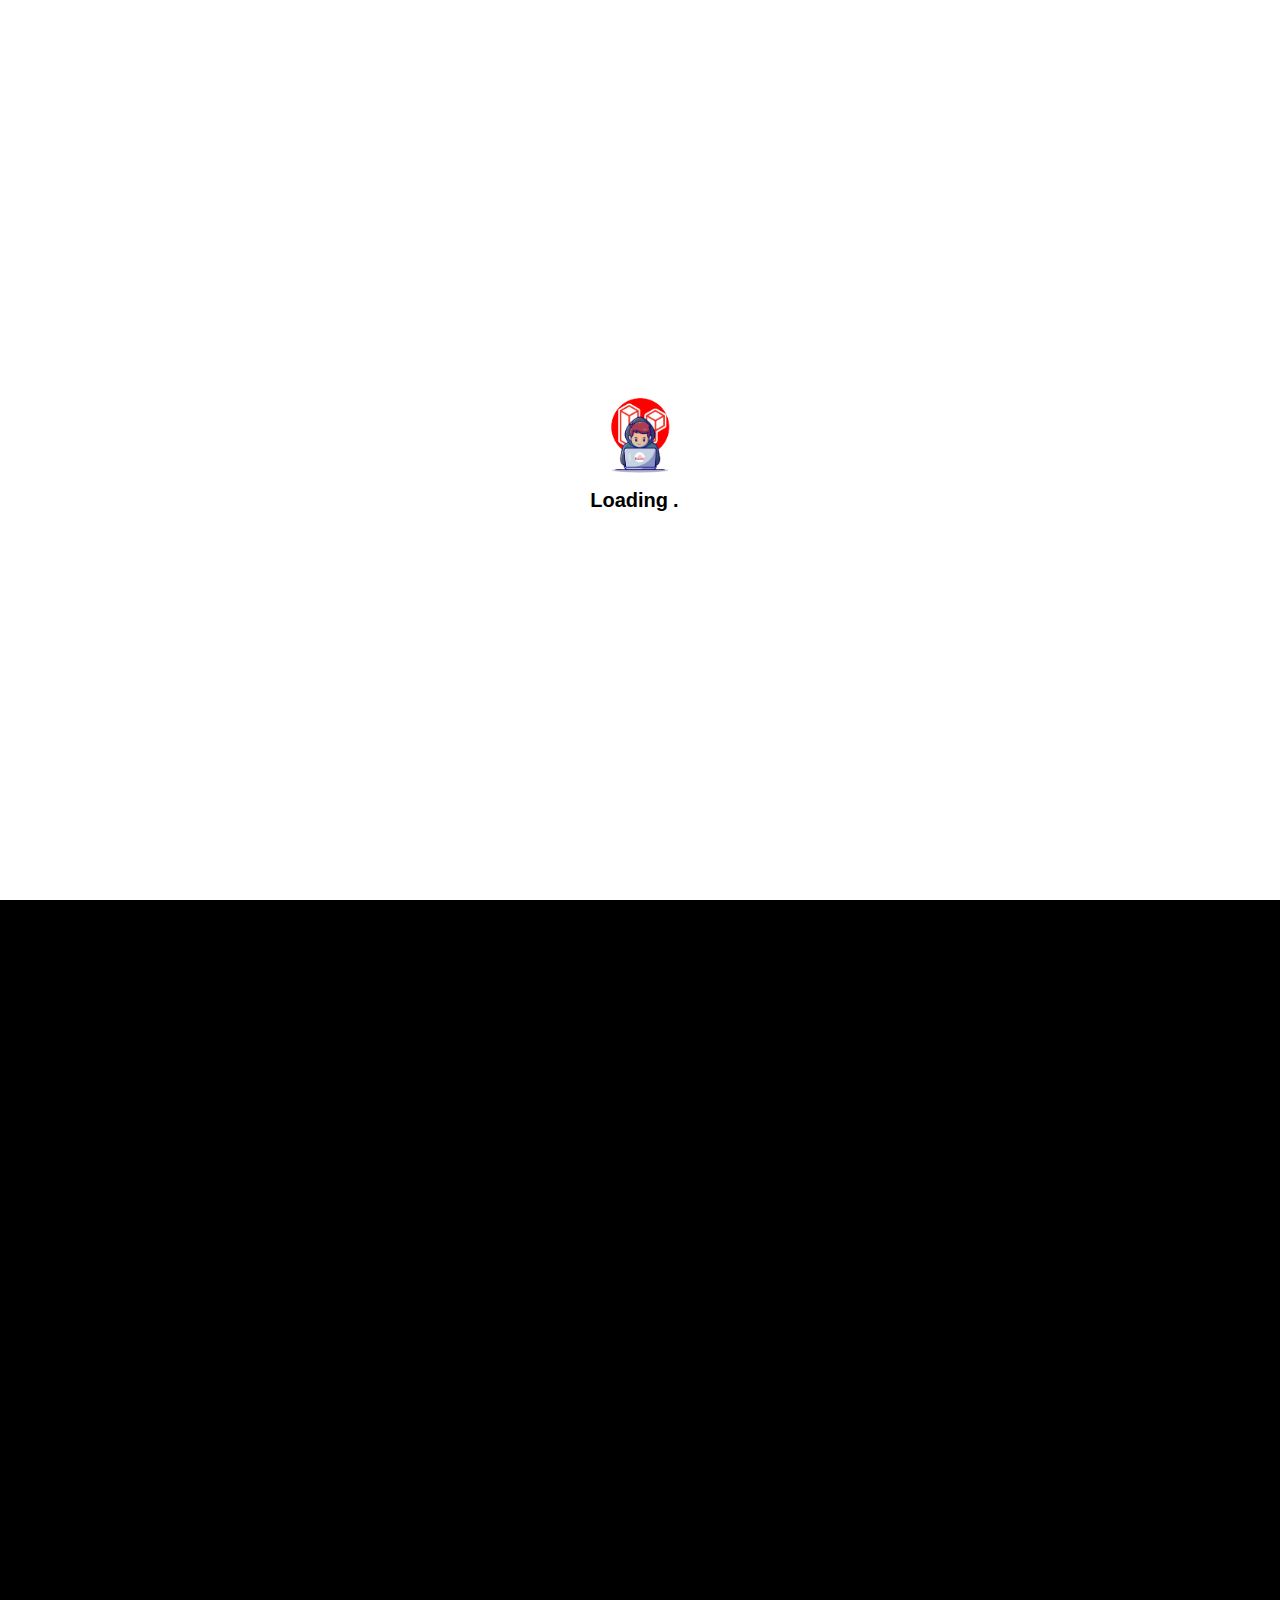
==== commit fc356158: "mengubah dot" ====
--- a/index.html
+++ b/index.html
@@ -81,8 +81,8 @@
     <div id="spinner" class="show bg-white position-fixed translate-middle w-100 vh-100 top-50 start-50 d-flex align-items-center justify-content-center">
       <img src="img/profile.png" alt="Laptop" class="laptop" />
       <div class="loading-container">
-        <span class="loading-text">Loading</span>
-        <span class="dots"></span>
+        <span>Loading</span>
+        <div class="dots"></div>
       </div>
     </div>
 
--- a/css/style.css
+++ b/css/style.css
@@ -1,3 +1,12 @@
+/********** Template CSS **********/
+
+/* .neon-background {
+  position: relative;
+  width: 100%;
+  height: 100%;
+  background: linear-gradient(45deg, blue, purple);
+} */
+
 body {
   background-color: #000000;
 }
@@ -73,6 +82,8 @@
   align-items: center; /* Memusatkan konten secara vertikal */
   font-size: 20px; /* Ukuran font teks */
   color: black;
+  font-weight: bold;
+  font-family: 'Franklin Gothic Medium', 'Arial Narrow', Arial, sans-serif;
 }
 
 /* Dots styling */
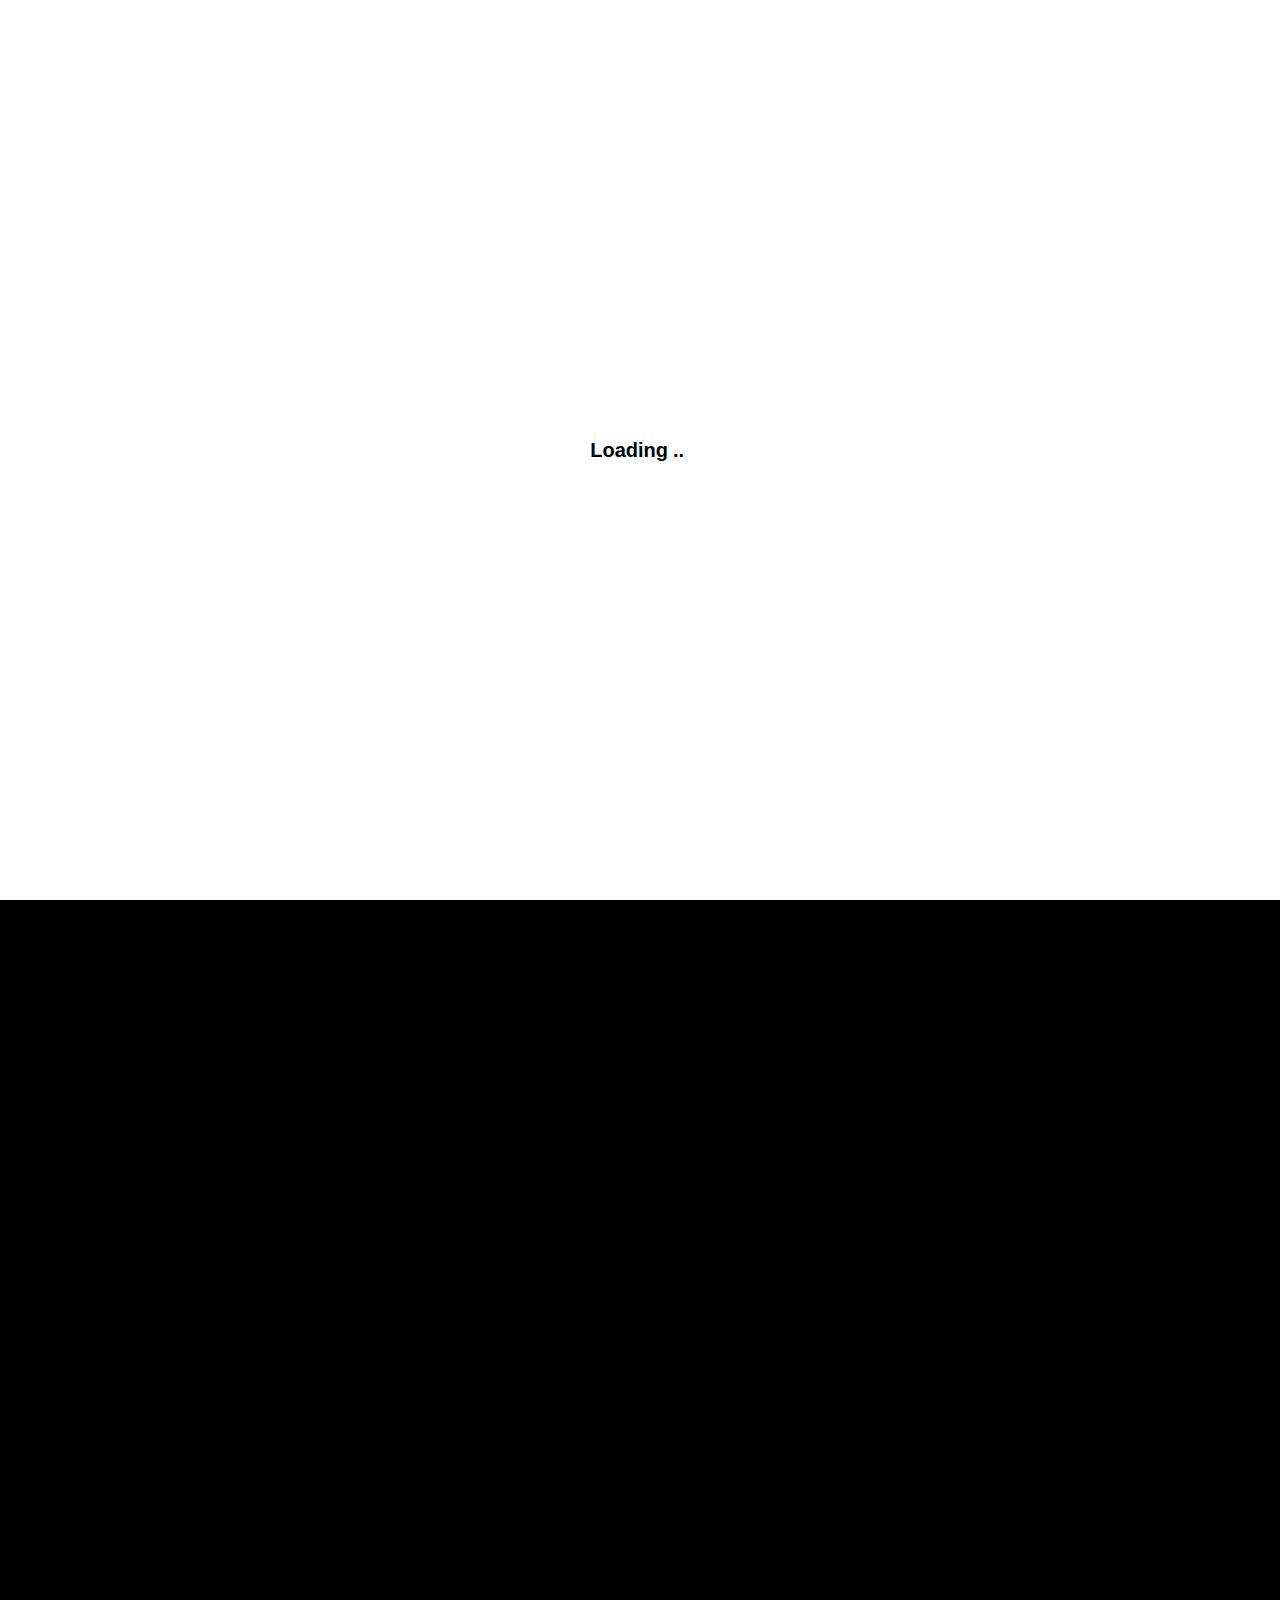
==== commit ed84be9f: "menambahkan lazy loading" ====
--- a/index.html
+++ b/index.html
@@ -79,7 +79,7 @@
   <body data-bs-spy="scroll" data-bs-target=".navbar" data-bs-offset="51">
     <!-- Spinner Start -->
     <div id="spinner" class="show bg-white position-fixed translate-middle w-100 vh-100 top-50 start-50 d-flex align-items-center justify-content-center">
-      <img src="img/profile.png" alt="Laptop" class="laptop" />
+      <!-- <img src="img/profile.png" alt="Laptop" class="laptop" /> -->
       <div class="loading-container">
         <span>Loading</span>
         <div class="dots"></div>
@@ -92,7 +92,7 @@
     <nav class="navbar navbar-expand-lg bg-white navbar-light fixed-top shadow py-lg-0 px-4 px-lg-5 wow fadeIn" data-wow-delay="0.1s">
       <a href="#" class="navbar-brand d-block d-lg-none">
         <h1 class="text-danger fw-bold m-0">
-          <img src="img/logo.png" width="45px" alt="Logo RezaDev" />
+          <img src="img/logo.png" width="45px" alt="Logo RezaDev" loading="lazy" />
           RezaDev
         </h1>
       </a>
@@ -106,7 +106,7 @@
           <a href="#about" class="nav-item nav-link">Tentang</a>
         </div>
         <a href="#" class="navbar-brand-img d-block">
-          <img src="img/logo.png" width="80px" alt="Logo RezaDev" />
+          <img src="img/logo.png" width="80px" alt="Logo RezaDev" loading="lazy" />
         </a>
         <div class="navbar-nav me-auto py-0">
           <a href="#project" class="nav-item nav-link">Proyek</a>
@@ -124,7 +124,7 @@
             <div class="col-lg-6 py-6 pb-0 pt-lg-0">
               <h1 class="display-3 mb-3">RezaDev</h1>
               <h2 class="typed-text-output d-inline"></h2>
-              <div class="typed-text d-none">Full Stack Web Developer</div>
+              <div class="typed-text d-none">Junior Full Stack Web Developer</div>
             </div>
             <div class="col-lg-6">
               <!-- <div class="button-container"> -->
@@ -135,7 +135,7 @@
                 <i class="fa fa-music"></i>
               </button>
               <!-- </div> -->
-              <img class="img-fluid" src="img/profile.png" alt="" width="400px" />
+              <img class="img-fluid" src="img/profile.png" alt="" width="400px" loading="lazy" />
             </div>
           </div>
         </div>
@@ -156,8 +156,8 @@
             <div class="card border-danger">
               <div class="card-body bg-dark">
                 <p class="mb-4" style="text-align: justify">
-                  "Halo! Saya RezaDev, seorang Full Stack Web Developer dengan keahlian dalam membangun aplikasi web dari awal hingga akhir. Dari front-end hingga back-end, saya memadukan teknologi modern untuk menciptakan solusi yang
-                  efisien dan user-friendly."
+                  "Halo! Saya RezaDev, seorang Junior Full Stack Web Developer dengan keahlian dalam membangun aplikasi web dari awal hingga akhir. Dari front-end hingga back-end, saya memadukan teknologi modern untuk menciptakan solusi
+                  yang efisien dan user-friendly."
                 </p>
               </div>
             </div>
@@ -179,14 +179,15 @@
           <div class="col-lg-4 portfolio-item first">
             <div class="card border-danger bg-dark">
               <div class="portfolio-img rounded overflow-hidden">
-                <img class="img-fluid" src="img/project-1.png" alt="" />
-                <div class="portfolio-btn">
-                  <a class="btn btn-lg-square btn-outline-secondary border-2 mx-1" href="img/project-1.png" data-lightbox="portfolio"><i class="fa fa-eye"></i></a>
-                  <a class="btn btn-lg-square btn-outline-secondary border-2 mx-1" href=""><i class="fa fa-link"></i></a>
-                </div>
-              </div>
-              <div class="card-body">
-                <p class="card-text">Aplikasi Sistem Informasi Perpustakaan Berbasis Website.</p>
+                <img class="img-fluid" src="img/project-1.png" alt="" loading="lazy" />
+                <div class="portfolio-btn">
+                  <a class="btn btn-lg-square btn-outline-secondary border-2 mx-1" href="img/project-1.png" data-lightbox="portfolio" loading="lazy"><i class="fa fa-eye"></i></a>
+                  <a class="btn btn-lg-square btn-outline-secondary border-2 mx-1" href=""><i class="fa fa-link"></i></a>
+                </div>
+              </div>
+              <div class="card-body">
+                <p class="card-text" style="font-weight: bold">Aplikasi Sistem Informasi Perpustakaan Berbasis Website.</p>
+                <p class="card-text">Proyek ini merupakan sistem informasi perpustakaan yang memungkinkan pengelolaan data buku, peminjaman, dan pengembalian secara digital.</p>
                 <p class="card-text text-dark">
                   <button class="btn btn-success btn-sm">Perpustakaanku.</button>
                 </p>
@@ -196,14 +197,18 @@
           <div class="col-lg-4 portfolio-item second">
             <div class="card border-danger bg-dark">
               <div class="portfolio-img rounded overflow-hidden">
-                <img class="img-fluid" src="img/project-2.png" alt="" />
-                <div class="portfolio-btn">
-                  <a class="btn btn-lg-square btn-outline-secondary border-2 mx-1" href="img/project-2.png" data-lightbox="portfolio"><i class="fa fa-eye"></i></a>
-                  <a class="btn btn-lg-square btn-outline-secondary border-2 mx-1" href=""><i class="fa fa-link"></i></a>
-                </div>
-              </div>
-              <div class="card-body">
-                <p class="card-text">Aplikasi Sistem Informasi Akademik Pengajuan Judul Skripsi Berbasis Website.</p>
+                <img class="img-fluid" src="img/project-2.png" alt="" loading="lazy" />
+                <div class="portfolio-btn">
+                  <a class="btn btn-lg-square btn-outline-secondary border-2 mx-1" href="img/project-2.png" data-lightbox="portfolio" loading="lazy"><i class="fa fa-eye"></i></a>
+                  <a class="btn btn-lg-square btn-outline-secondary border-2 mx-1" href=""><i class="fa fa-link"></i></a>
+                </div>
+              </div>
+              <div class="card-body">
+                <p class="card-text" style="font-weight: bold">Aplikasi Sistem Informasi Akademik Pengajuan Judul Skripsi Berbasis Website.</p>
+                <p class="card-text">
+                  Sistem ini dirancang untuk membantu mahasiswa dalam mengajukan dan mengelola judul skripsi secara online. mahasiswa dapat mengirimkan proposal judul skripsi, dan dosen dapat melakukan review dan persetujuan. Proyek ini
+                  membantu mempermudah proses pengajuan skripsi yang sebelumnya dilakukan secara manual.
+                </p>
                 <p class="card-text">
                   <button class="btn btn-success btn-sm">SIM-PJS.</button>
                 </p>
@@ -213,14 +218,18 @@
           <div class="col-lg-4 portfolio-item first">
             <div class="card border-danger bg-dark">
               <div class="portfolio-img rounded overflow-hidden">
-                <img class="img-fluid" src="img/project-3.png" alt="" />
-                <div class="portfolio-btn">
-                  <a class="btn btn-lg-square btn-outline-secondary border-2 mx-1" href="img/project-3.png" data-lightbox="portfolio"><i class="fa fa-eye"></i></a>
-                  <a class="btn btn-lg-square btn-outline-secondary border-2 mx-1" href=""><i class="fa fa-link"></i></a>
-                </div>
-              </div>
-              <div class="card-body">
-                <p class="card-text" style="margin-bottom: 40px">Aplikasi My Portfolio Berbasis Website.</p>
+                <img class="img-fluid" src="img/project-3.png" alt="" loading="lazy" />
+                <div class="portfolio-btn">
+                  <a class="btn btn-lg-square btn-outline-secondary border-2 mx-1" href="img/project-3.png" loading="lazy" data-lightbox="portfolio"><i class="fa fa-eye"></i></a>
+                  <a class="btn btn-lg-square btn-outline-secondary border-2 mx-1" href=""><i class="fa fa-link"></i></a>
+                </div>
+              </div>
+              <div class="card-body">
+                <p class="card-text" style="margin-bottom: 40px; font-weight: bold">Aplikasi My Portfolio Berbasis Website.</p>
+                <p class="card-text">
+                  Website ini dirancang sebagai portofolio pribadi untuk menampilkan berbagai proyek yang telah dikerjakan. Dengan desain yang responsif dan modern, website ini berfungsi sebagai platform bagi Saya untuk menunjukkan
+                  keterampilan dan pengalaman di bidang pengembangan web.
+                </p>
                 <p class="card-text">
                   <button class="btn btn-success btn-sm">Portfolio.</button>
                 </p>
@@ -230,31 +239,39 @@
           <div class="col-lg-4 portfolio-item first">
             <div class="card border-danger bg-dark">
               <div class="portfolio-img rounded overflow-hidden">
-                <img class="img-fluid" src="img/project-4.png" alt="" />
-                <div class="portfolio-btn">
-                  <a class="btn btn-lg-square btn-outline-secondary border-2 mx-1" href="img/project-4.png" data-lightbox="portfolio"><i class="fa fa-eye"></i></a>
-                  <a class="btn btn-lg-square btn-outline-secondary border-2 mx-1" href=""><i class="fa fa-link"></i></a>
-                </div>
-              </div>
-              <div class="card-body">
-                <p class="card-text">Aplikasi Sistem Informasi Voting Pemilihan Ketua & Wakil Osis Berbasis Website.</p>
+                <img class="img-fluid" src="img/project-4.png" alt="" loading="lazy" />
+                <div class="portfolio-btn">
+                  <a class="btn btn-lg-square btn-outline-secondary border-2 mx-1" href="img/project-4.png" loading="lazy" data-lightbox="portfolio"><i class="fa fa-eye"></i></a>
+                  <a class="btn btn-lg-square btn-outline-secondary border-2 mx-1" href=""><i class="fa fa-link"></i></a>
+                </div>
+              </div>
+              <div class="card-body">
+                <p class="card-text" style="font-weight: bold">Aplikasi Sistem Informasi Voting Pemilihan Ketua & Wakil Osis Berbasis Website.</p>
+                <p class="card-text">
+                  Aplikasi web ini dirancang untuk pelaksanaan pemilihan ketua OSIS secara online. Siswa dapat memberikan suara secara langsung melalui sistem yang aman dan mudah digunakan. Sistem ini dilengkapi dengan fitur keamanan untuk
+                  memastikan hanya siswa yang terdaftar dapat memberikan suara
+                </p>
                 <p class="card-text">
                   <button class="btn btn-success btn-sm">E-Votkos.</button>
                 </p>
               </div>
             </div>
           </div>
+
           <div class="col-lg-4 portfolio-item first">
             <div class="card border-danger bg-dark">
               <div class="portfolio-img rounded overflow-hidden">
-                <img class="img-fluid" src="img/project-5.png" alt="" />
-                <div class="portfolio-btn">
-                  <a class="btn btn-lg-square btn-outline-secondary border-2 mx-1" href="img/project-5.png" data-lightbox="portfolio"><i class="fa fa-eye"></i></a>
-                  <a class="btn btn-lg-square btn-outline-secondary border-2 mx-1" href=""><i class="fa fa-link"></i></a>
-                </div>
-              </div>
-              <div class="card-body">
-                <p class="card-text" style="margin-bottom: 18px">Aplikasi Pembelian dan Pemesanan Kopi Berbasis Website.</p>
+                <img class="img-fluid" src="img/project-5.png" alt="" loading="lazy" />
+                <div class="portfolio-btn">
+                  <a class="btn btn-lg-square btn-outline-secondary border-2 mx-1" href="img/project-5.png" loading="lazy" data-lightbox="portfolio"><i class="fa fa-eye"></i></a>
+                  <a class="btn btn-lg-square btn-outline-secondary border-2 mx-1" href=""><i class="fa fa-link"></i></a>
+                </div>
+              </div>
+              <div class="card-body">
+                <p class="card-text" style="margin-bottom: 40px; font-weight: bold">Aplikasi Media Online Berbasis Website.</p>
+                <p class="card-text">
+                  Proyek ini adalah aplikasi berbasis web yang dirancang untuk situs media online, mirip dengan portal berita. Aplikasi ini memungkinkan pengelola untuk mempublikasikan artikel, berita, dan konten lainnya dengan mudah.
+                </p>
                 <p class="card-text">
                   <button class="btn btn-danger btn-sm">Tahap Development.</button>
                 </p>
@@ -264,31 +281,17 @@
           <div class="col-lg-4 portfolio-item first">
             <div class="card border-danger bg-dark">
               <div class="portfolio-img rounded overflow-hidden">
-                <img class="img-fluid" src="img/project-6.png" alt="" />
-                <div class="portfolio-btn">
-                  <a class="btn btn-lg-square btn-outline-secondary border-2 mx-1" href="img/project-6.png" data-lightbox="portfolio"><i class="fa fa-eye"></i></a>
-                  <a class="btn btn-lg-square btn-outline-secondary border-2 mx-1" href=""><i class="fa fa-link"></i></a>
-                </div>
-              </div>
-              <div class="card-body">
-                <p class="card-text" style="margin-bottom: 40px">Aplikasi Media Online Berbasis Website.</p>
-                <p class="card-text">
-                  <button class="btn btn-danger btn-sm">Tahap Development.</button>
-                </p>
-              </div>
-            </div>
-          </div>
-          <div class="col-lg-4 portfolio-item first">
-            <div class="card border-danger bg-dark">
-              <div class="portfolio-img rounded overflow-hidden">
-                <img class="img-fluid" src="img/project-7.png" alt="" />
-                <div class="portfolio-btn">
-                  <a class="btn btn-lg-square btn-outline-secondary border-2 mx-1" href="img/project-7.png" data-lightbox="portfolio"><i class="fa fa-eye"></i></a>
-                  <a class="btn btn-lg-square btn-outline-secondary border-2 mx-1" href=""><i class="fa fa-link"></i></a>
-                </div>
-              </div>
-              <div class="card-body">
-                <p class="card-text" style="margin-bottom: 40px">Aplikasi Joki Tugas Website.</p>
+                <img class="img-fluid" src="img/project-6.png" alt="" loading="lazy" />
+                <div class="portfolio-btn">
+                  <a class="btn btn-lg-square btn-outline-secondary border-2 mx-1" href="img/project-6.png" loading="lazy" data-lightbox="portfolio"><i class="fa fa-eye"></i></a>
+                  <a class="btn btn-lg-square btn-outline-secondary border-2 mx-1" href=""><i class="fa fa-link"></i></a>
+                </div>
+              </div>
+              <div class="card-body">
+                <p class="card-text" style="margin-bottom: 40px; font-weight: bold">Aplikasi Joki Tugas Website.</p>
+                <p class="card-text">
+                  Proyek ini adalah platform berbasis web yang menawarkan layanan joki tugas untuk mahasiswa. Aplikasi ini dirancang untuk mempermudah mahasiswa yang membutuhkan bantuan dalam menyelesaikan tugas-tugas berbasis web.
+                </p>
                 <p class="card-text">
                   <button class="btn btn-success btn-sm">Satus.</button>
                 </p>
@@ -348,10 +351,10 @@
           </div>
         </div>
         <div class="footer-button footerbutton">
-          <a href="#home" class="footer-link"><i class="bi bi-house-door-fill"></i>Beranda</a>
-          <a href="#about" class="footer-link"><i class="bi bi-info-square-fill"></i>Tentang</a>
-          <a href="#project" class="footer-link"><i class="bi bi-clipboard2-check-fill"></i>Proyek</a>
-          <a href="#contact" class="footer-link"><i class="bi bi-person-square"></i>Kontak</a>
+          <a href="#" class="footer-link"><i class="bi bi-house-door-fill"></i>Beranda</a>
+          <a href="mb/about.html" class="footer-link"><i class="bi bi-info-square-fill"></i>Tentang</a>
+          <a href="mb/projects.html" class="footer-link"><i class="bi bi-clipboard2-check-fill"></i>Proyek</a>
+          <a href="mb/contact.html" class="footer-link"><i class="bi bi-person-square"></i>Kontak</a>
         </div>
       </div>
     </div>
--- a/css/style.css
+++ b/css/style.css
@@ -168,7 +168,6 @@
     padding: 10px 0;
   }
 }
-
 /*** Header ***/
 #home {
   margin-bottom: 6rem;
@@ -401,6 +400,22 @@
   .navbar-brand-img img {
     display: none;
   }
+
+  .navbar.fixed-top {
+    display: flex;
+  }
+
+  .navbar-toggler {
+    display: none;
+  }
+
+  #project {
+    margin-top: 40px;
+  }
+
+  #contact {
+    margin-top: 40px;
+  }
 }
 
 /* Animasi teks */
